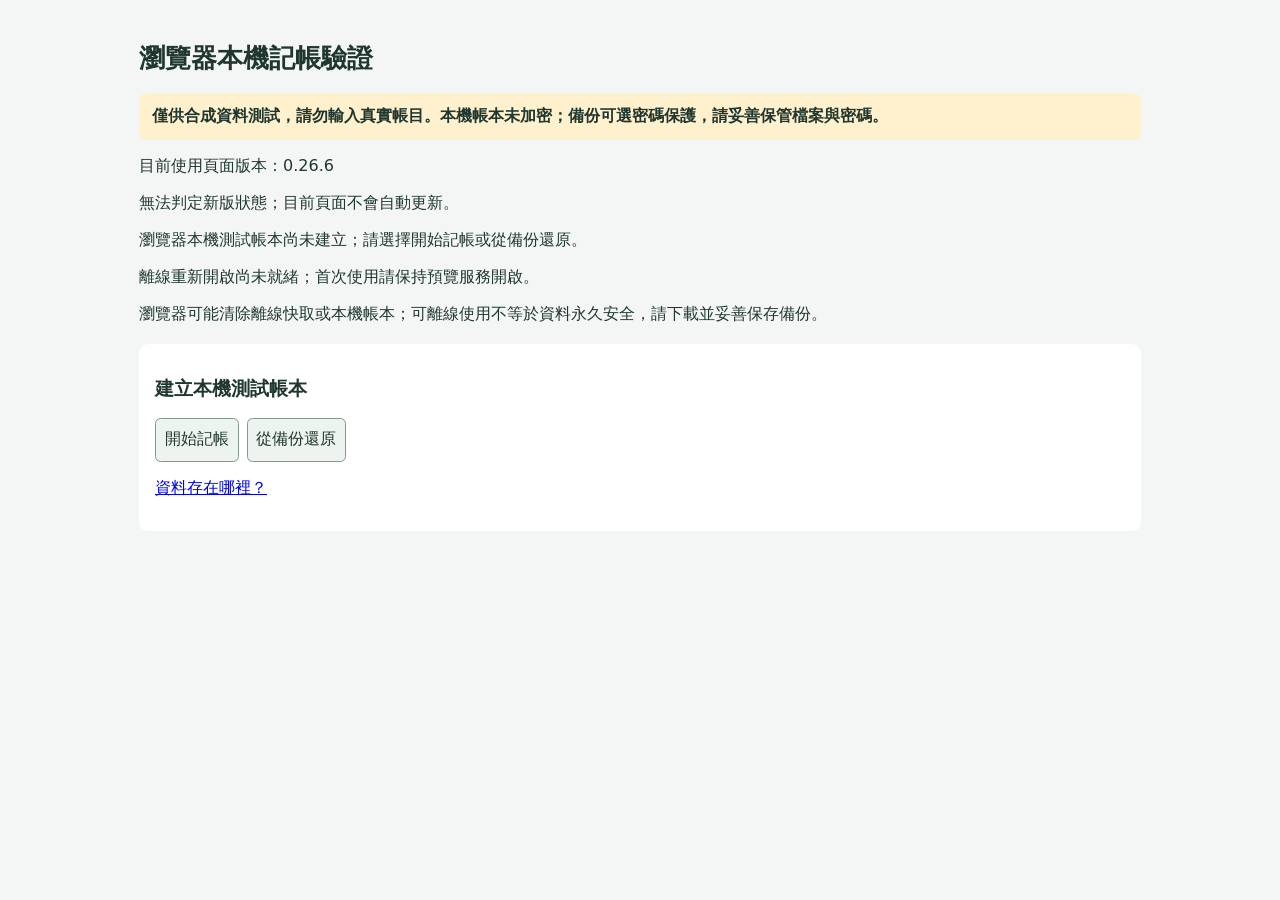
==== web/index.html @ 58d47859 "refactor: move daymargin website files to web without content changes" ====
<!doctype html>
<html lang="zh-Hant">
<head>
  <meta charset="utf-8">
  <meta name="viewport" content="width=device-width, initial-scale=1">
  <title>瀏覽器本機記帳驗證</title>
  <link rel="stylesheet" href="style.css">
  <script type="module" src="page.mjs"></script>
</head>
<body>
<main>
  <h1>瀏覽器本機記帳驗證</h1>
  <p class="warning">僅供合成資料測試，請勿輸入真實帳目。本機帳本未加密；備份可選密碼保護，請妥善保管檔案與密碼。</p>
  <p id="page-version">目前使用頁面版本：0.26.6</p>
  <p id="update-status" role="status" aria-live="polite">無法判定新版狀態；目前頁面不會自動更新。</p>
  <p id="status" role="status" aria-live="polite">正在開啟瀏覽器本機測試帳本……</p>
  <p id="offline-status" role="status" aria-live="polite">離線重新開啟尚未就緒；首次使用請保持預覽服務開啟。</p>
  <p>瀏覽器可能清除離線快取或本機帳本；可離線使用不等於資料永久安全，請下載並妥善保存備份。</p>
  <noscript>請啟用 JavaScript 才能操作本機驗證頁；現有 Python Web 不受影響。</noscript>
  <p id="error" role="alert"></p>
  <div id="recovery-guidance" hidden>
    <p>不要清除原瀏覽器的網站資料或覆蓋原帳本，請保留原瀏覽器設定檔。</p>
    <p>如果已有可用的完整備份，可在另一個全新、空白的瀏覽器設定檔，使用同一個固定網址還原；核對資料後再備份。</p>
    <p>沒有可用備份時，請先停止操作並查明原因。目前無法判定資料是否遺失，也無法保證能自動取回。</p>
  </div>
  <nav id="view-navigation" class="buttons" aria-label="主要功能" hidden>
    <button type="button" data-view-button="record" aria-controls="view-record" aria-current="page">記帳</button>
    <button type="button" data-view-button="planning" aria-controls="view-planning" aria-current="false">規劃</button>
    <button type="button" data-view-button="analysis" aria-controls="view-analysis" aria-current="false">分析</button>
    <button type="button" data-view-button="settings" aria-controls="view-settings" aria-current="false">設定</button>
  </nav>
  <section id="welcome" aria-labelledby="welcome-title" hidden>
    <h2 id="welcome-title">建立本機測試帳本</h2>
    <div class="buttons"><button id="start-ledger" type="button">開始記帳</button><button id="choose-restore" type="button">從備份還原</button></div>
    <p><a href="#privacy-view" data-privacy-link>資料存在哪裡？</a></p>
    <input id="restore-file" type="file" accept=".json,.llbk,application/json,application/octet-stream" hidden>
    <div id="decrypt-panel" hidden>
      <h3>解密備份</h3>
      <p>密碼只用來解密此備份；忘記密碼無法取回。驗證完成並確認後才會還原。</p>
      <form id="decrypt-form" novalidate autocomplete="off">
        <label>備份密碼<input id="restore-password" type="password" required maxlength="1024" autocomplete="off"></label>
        <p id="restore-password-error" role="alert"></p>
        <div class="buttons"><button id="decrypt-backup" type="submit">解密並驗證</button><button id="cancel-decrypt" type="button">取消解密</button></div>
      </form>
    </div>
    <div id="restore-review" hidden>
      <h3 id="restore-title" tabindex="-1">確認還原至空白帳本</h3>
      <p>僅能還原到完全空白的本機測試帳本。請確認下列資料筆數：</p>
      <p id="restore-format"></p><ul id="restore-summary"></ul>
      <div class="buttons"><button id="confirm-restore" type="button">確認還原</button><button id="cancel-restore" type="button">取消</button></div>
    </div>
  </section>
  <div id="ledger-page" hidden>
  <div id="view-record" data-view="record" role="region" aria-labelledby="view-record-title"><h2 data-search-feature id="view-record-title" tabindex="-1">記帳</h2><div id="home-search-entry" class="site-search-entry"><label><span class="sr-only">全站搜尋關鍵字</span><input id="home-search-keyword" type="search" placeholder="搜尋帳目、功能、分類或標籤（Enter）" autocomplete="off"></label><button type="button" data-search-open aria-label="開啟全站搜尋（記帳）"><span aria-hidden="true">🔍</span></button></div></div>
  <div id="view-planning" data-view="planning" role="region" aria-labelledby="view-planning-title" hidden><h2 data-search-feature id="view-planning-title" tabindex="-1">規劃</h2><button type="button" data-search-open aria-label="開啟全站搜尋（規劃）"><span aria-hidden="true">🔍</span></button></div>
  <div id="view-analysis" data-view="analysis" role="region" aria-labelledby="view-analysis-title" hidden><h2 data-search-feature id="view-analysis-title" tabindex="-1">分析</h2><button type="button" data-search-open aria-label="開啟全站搜尋（分析）"><span aria-hidden="true">🔍</span></button></div>
  <div id="view-settings" data-view="settings" role="region" aria-labelledby="view-settings-title" hidden><h2 data-search-feature id="view-settings-title" tabindex="-1">設定</h2><button type="button" data-search-open aria-label="開啟全站搜尋（設定）"><span aria-hidden="true">🔍</span></button><p><a href="#instructions-view" data-help-link>使用說明</a></p></div>
  <section id="home-edit" data-settings-section="home" aria-labelledby="home-edit-title">
    <h2 id="home-edit-title" data-search-feature>編輯首頁</h2>
    <p>只保存在此瀏覽器、此網址來源，不屬於帳本或完整備份。搜尋與記帳必須顯示；其餘只隱藏首頁，不刪資料。摘要預設在下次重新開啟套用。</p>
    <form id="home-preferences-form" novalidate>
      <ul id="home-order"></ul>
      <label>首頁最多顯示的操作捷徑數<input id="home-shortcut-count" type="number" min="0" step="1" value="3" required></label>
      <fieldset id="home-expansion-settings"><legend>首頁摘要預設展開（未勾選為收合）</legend></fieldset>
      <button id="save-home-preferences" type="submit">儲存首頁偏好</button>
    </form>
    <p id="home-preferences-status" role="status" aria-live="polite"></p>
    <p><a id="home-shortcut-manager" href="#shortcut-settings">操作捷徑管理</a></p><div id="home-shortcut-settings-host"></div>
  </section>
  <section id="home-goals" aria-label="存錢目標"><details id="home-goals-details"><summary>存錢目標</summary><ul id="home-goals-list"></ul><a href="#goal-planning">管理存錢目標</a></details></section>
  <div id="view-search" data-view="search" role="region" aria-labelledby="view-search-title" hidden><h2 id="view-search-title" tabindex="-1">全站搜尋</h2><button id="site-search-back" type="button">返回原區域</button></div>
  <p id="planning-links"><a id="income-entry" href="#income-planning">收入與每月分配</a></p>
  <section aria-label="記帳">
    <div id="record-kind" class="buttons" role="group" aria-label="記帳類型"><button id="record-expense-choice" type="button" aria-pressed="true">支出</button><button id="record-income-choice" type="button" aria-pressed="false">收入</button></div>
    <div id="expense-entry">
      <h2 id="form-title" data-search-feature>記錄消費</h2>
      <form id="expense-form">
      <p class="required-legend"><span class="required-example" aria-hidden="true">*</span> 代表必填</p>
      <fieldset id="fields" disabled>
        <div class="form-grid">
          <label>金額（元）<input name="amount" type="text" inputmode="decimal" required autocomplete="off"></label>
          <label>消費項目<input name="note" type="text" required autocomplete="off"></label>
          <label>日期<input name="spent_on" type="date" required></label>
          <label>分類<select name="category" required></select></label>
          <label>付款方式<select name="payment_source_id"></select></label>
        </div>
        <p id="expense-date-note" hidden>自動來源消費的原入帳日期不可更改；本次操作只影響這一筆消費。</p>
        <details id="usage-inputs">
          <summary>使用期間</summary>
          <p data-help-topic="記帳與使用期間">起始日算第 1 天，只是使用估計，不代表實際庫存。未填天數維持一般記帳；清空已保存的天數可停止追蹤，不刪除消費。</p>
          <div class="form-grid">
            <label>使用起始日<input name="usage_started_on" type="date"></label>
            <label>可使用天數<input name="usage_days" type="number" min="1" max="36500" step="1"></label>
            <label class="usage-checkbox"><input name="usage_remind" type="checkbox" checked>開啟提示</label>
            <label>提前提醒天數<input name="usage_reminder_days" type="number" min="0" max="36500" step="1" value="7"></label>
            <label class="usage-checkbox"><input name="usage_show_daily_cost" type="checkbox">顯示每日平均成本（約數，元／天）</label>
          </div>
          <button id="usage-stop" type="button" hidden>停止追蹤／不再提醒（儲存後生效）</button>
        </details>
        <details id="expense-tags">
          <summary>加入標籤</summary>
          <p data-help-topic="標籤">區分大小寫、忽略前後空白與開頭 #／＃，一次新增一個標籤</p>
          <label>標籤名稱<input id="tag-input" type="text" list="tag-suggestions" autocomplete="off"></label>
          <datalist id="tag-suggestions"></datalist>
          <button id="tag-draft-add" type="button">加入這筆消費（儲存後生效）</button>
          <div id="tag-selected" class="buttons" aria-label="這筆消費的標籤"></div>
          <div id="tag-options" aria-label="可顯示的既有標籤"></div>
        </details>
        <div class="buttons"><button type="submit" id="save">儲存消費</button><button type="button" id="cancel-edit" hidden>取消更改</button></div>
      </fieldset>
      </form>
    </div>
  </section>
  <section aria-label="操作捷徑">
    <div id="shortcut-quick" class="buttons"></div>
    <details id="shortcut-settings">
      <summary data-search-feature>操作捷徑管理</summary>
      <button id="shortcut-new" type="button">新增捷徑</button>
      <p data-help-topic="操作捷徑">首頁依手動順序顯示最多 3 個啟用捷徑。點選只替換未儲存的記帳欄位，不帶使用期間；請確認後記錄消費。設定與來源消費各自獨立。</p>
      <form id="shortcut-form" novalidate>
        <fieldset id="shortcut-fields">
          <h3 id="shortcut-form-title">新增捷徑</h3>
          <div class="form-grid">
            <label>捷徑名稱<input name="name" type="text" autocomplete="off" required></label>
            <label>捷徑消費項目<input name="note" type="text" autocomplete="off" required></label>
            <label>捷徑分類<select name="category" required></select></label>
            <label>捷徑付款方式<select name="payment_source_id" required></select></label>
            <label>預設金額（元）<input name="amount" type="text" inputmode="decimal" autocomplete="off"></label>
          </div>
          <div class="buttons"><button id="save-shortcut" type="submit">儲存捷徑</button><button id="cancel-shortcut" type="button">取消／清空捷徑草稿</button></div>
        </fieldset>
      </form>
      <p id="shortcut-error" role="alert"></p>
      <ul id="shortcut-list"></ul>
    </details>
  </section>
  <section id="ending-soon" aria-labelledby="ending-soon-title" hidden>
    <details><summary id="ending-soon-title">快結束</summary>
      <p data-help-topic="記帳與使用期間">使用天數是估計；分期顯示未處理期數（撤銷的已入帳期仍算已處理）。只供查看，不補記消費。</p>
      <ul id="ending-soon-list"></ul>
    </details>
  </section>
  <section id="budget-overview" aria-labelledby="budget-title">
    <h2 id="budget-title" data-search-feature>本月預算</h2>
    <p id="budget-month"></p><p id="budget-spent"></p>
    <div id="budget-total"></div>
    <details id="category-budget-overview">
      <summary>分類預算概況</summary>
      <ul id="category-budget-list"></ul>
    </details>
  </section>
  <section id="schedule-overview" aria-labelledby="schedule-overview-title">
    <h2 id="schedule-overview-title" data-search-feature>本月定期支出</h2>
    <p id="schedule-total"></p>
    <p data-help-topic="定期支出">依預定付款月份歸屬，已記錄採有效實付金額；不是銀行餘額，也不是額外消費。略過或已刪除的消費不計入。</p>
    <details><summary>查看本月明細</summary><ul id="schedule-month-items"></ul></details>
  </section>
  <section aria-label="本機帳本設定">
    <div id="ledger-settings">
      <details id="fixed-settings">
        <summary data-search-feature>定期支出</summary>
        <p data-help-topic="定期支出">固定支出、訂閱、分期及年度費用統一管理。可每隔指定日、週、月或年安排；月／年遇短月取月底。類型及分期總數建立後保留。</p>
        <p data-help-topic="定期支出">更改從下一個尚未到期且未保存的期數生效，已到期及已保存期數保留原值。只有逐期記錄才入帳；這是記帳，不代表銀行已扣款。開頁、搜尋、月曆及匯出不會補記。</p>
        <form id="fixed-form" novalidate>
          <fieldset id="fixed-fields">
            <h3 id="fixed-form-title">新增固定支出</h3>
            <div class="form-grid">
              <label>支出類型<select name="kind" required><option value="固定">固定支出</option><option value="訂閱">訂閱</option><option value="分期">分期</option><option value="年度費用">年度費用</option></select></label>
              <label>消費項目<input name="name" type="text" autocomplete="off" required></label>
              <label>金額（元）<input name="amount" type="text" inputmode="decimal" required autocomplete="off"></label>
              <label>分類<select name="category" required></select></label>
              <label>預設付款方式<select name="payment_source_id" required></select></label>
              <label>首次付款／未來安排首期日期<input name="first_due_on" type="date" required></label>
              <label>每隔<input name="every" type="number" min="1" step="1" value="1" required></label>
              <label>頻率單位<select name="unit" required><option value="day">日</option><option value="week">週</option><option value="month" selected>月</option><option value="year">年</option></select></label>
              <div id="installment-fields" hidden><label>總期數（1～600）<input name="periods" type="number" min="1" max="600" step="1" disabled></label></div>
            </div>
            <div class="buttons"><button id="save-fixed" type="submit">新增固定支出</button><button id="cancel-fixed-edit" type="button" hidden>取消更改固定支出</button></div>
          </fieldset>
        </form>
        <p id="fixed-error" role="alert"></p>
        <ul id="fixed-list"></ul><p id="fixed-empty">尚無定期支出。</p>
        <h3>各期處理狀態</h3>
        <p data-help-topic="定期支出">未到期只可查看。到期可按預設值記錄，或帶入記帳表單更改實付資料；取消不會略過。已略過可恢復同一期，已記錄消費即使刪除也不會重建。</p>
        <div id="schedule-periods"><ul id="schedule-recent"></ul><details id="schedule-older"><summary>其他期數</summary><ul></ul></details></div>
        <button id="schedule-more" type="button" hidden>顯示更多期數</button>
      </details>
      <details id="budget-settings">
        <summary data-search-feature>預算</summary>
        <p><a id="budget-allocation-back" href="#income-planning" hidden>返回收入與每月分配</a></p>
        <label class="budget-preference"><input id="budget-near-enabled" type="checkbox" checked>接近上限提示</label>
        <p id="budget-preference-status" role="status" aria-live="polite"></p>
        <p><a id="budget-category-link" href="#category-management-title">更改分類名稱</a></p>
        <p data-help-topic="預算">新預算限正整數台幣，最多十億元。總預算須至少等於所有分類預算加總（含停用分類）；未設定總預算時可單獨設定分類預算。</p>
        <fieldset id="budget-fields">
          <ul id="budget-setting-list"></ul>
          <button id="budget-sum" type="button">設為分類預算加總</button>
        </fieldset>
        <p id="budget-error" role="alert"></p>
      </details>
      <fieldset id="settings-fields">
        <section data-settings-section="category">
        <h3 id="category-management-title" tabindex="-1" data-search-feature>分類管理</h3>
        <p><a id="category-budget-back" href="#budget-settings">返回預算</a></p>
        <form id="category-add" novalidate>
          <label>新增分類名稱<input name="name" type="text" autocomplete="off" required></label>
          <button type="submit">新增分類</button>
        </form>
        <ul id="category-list" class="settings-list"></ul>
        <details id="merchant-management">
          <summary>店家分類規則</summary>
          <p>依 CSV「賣方名稱」去除前後空白後完整匹配，只建議啟用分類；不改舊帳目。手動更改預覽不建立規則。</p>
          <form id="merchant-form" novalidate>
            <label>店家名稱<input name="merchant" type="text" maxlength="200" autocomplete="off"></label>
            <label>建議分類<select name="category"></select></label>
            <button id="merchant-save" type="submit">新增店家規則</button>
            <button id="merchant-cancel" type="button" hidden>取消更改</button>
          </form>
          <p id="merchant-error" role="alert"></p>
          <ul id="merchant-list" class="settings-list"></ul>
        </details>
        </section><section data-settings-section="payment">
        <h3 id="payment-management-title" data-search-feature>付款方式</h3>
        <form id="payment-add" novalidate>
          <label>新增付款方式名稱<input name="name" type="text" autocomplete="off" required></label>
          <button type="submit">新增付款方式</button>
        </form>
        <ul id="payment-list" class="settings-list"></ul>
        </section>
      </fieldset>
      <p id="settings-error" role="alert"></p>
    </div>
  </section>
  <section aria-labelledby="list-title"><details id="expenses-disclosure"><summary id="list-title" data-search-feature>有效消費</summary><ul id="expenses"></ul><p id="empty" hidden>尚無有效消費。</p></details></section>
  <section aria-labelledby="search-title">
    <h2 id="search-title">搜尋條件</h2>
    <form id="search-form" novalidate>
      <div class="form-grid">
        <label>帳目類型<select name="type"><option value="all">全部</option><option value="expense">支出</option><option value="income">收入</option></select></label>
        <label>搜尋關鍵字<input name="keyword" type="search" autocomplete="off"></label>
        <label>開始日期<input name="start" type="date"></label>
        <label>結束日期<input name="end" type="date"></label>
      </div>
      <div class="buttons"><button type="submit">搜尋</button></div>
    </form>
    <p id="search-error" role="alert"></p>
    <p id="search-progress" role="status" aria-live="polite"></p>
    <p data-help-topic="搜尋與分析">未輸入關鍵字可展開瀏覽；輸入後顯示符合項目。帳目類型只篩選帳目；日期以收入收到日／支出消費日計，分類／標籤相關清單仍是支出。</p>
    <div id="search-groups" hidden>
    <p id="site-search-counts" role="status" aria-live="polite"></p>
    <details id="search-functions-group"><summary id="search-functions-heading">功能（0）</summary><ul id="search-functions"></ul></details>
    <details id="search-categories-group"><summary id="search-categories-heading">分類（0）</summary><ul id="search-categories"></ul></details>
    <details id="search-tags-group"><summary id="search-tags-heading">標籤（0）</summary><ul id="search-tags"></ul></details>
    <details id="search-accounts"><summary id="search-expenses-heading">帳目（0）</summary>
    <p id="search-count" role="status"></p>
    <p id="search-totals" role="status"></p>
    <ul id="search-results"></ul>
    <button id="search-more" type="button" hidden>顯示更多</button>
    </details>
    </div>
    <section id="search-selection" aria-labelledby="search-selection-title" hidden>
      <h3 id="search-selection-title" tabindex="-1"></h3><p id="search-selection-summary" role="status"></p>
      <button id="search-selection-back" type="button">返回搜尋結果</button>
      <p id="search-selection-empty" hidden>沒有符合日期範圍的有效消費。</p><ul id="search-selection-results"></ul>
      <button id="search-selection-more" type="button" hidden>顯示更多相關消費</button>
    </section>
    <div id="batch-controls" aria-labelledby="batch-title" hidden>
      <h3 id="batch-title">目前清單：帳目</h3>
      <div class="buttons"><button id="batch-select-all" type="button">全選符合結果</button><button id="batch-clear" type="button">取消全選</button></div>
      <p id="batch-count" role="status" aria-live="polite">已選取 0 筆。</p>
      <div class="buttons"><button id="batch-edit" type="button" disabled>更改</button><button id="batch-open" type="button" disabled>批次更改</button></div>
    </div>
  </section>
  <section aria-labelledby="calendar-title">
    <h2 id="calendar-title" data-search-feature>月曆</h2>
    <div class="buttons calendar-nav" aria-label="月份導覽">
      <button id="calendar-prev" type="button" aria-label="上個月">←</button>
      <strong id="calendar-month"></strong>
      <button id="calendar-next" type="button" aria-label="下個月">→</button>
    </div>
    <p id="calendar-legend">圖例：＋收入／−支出</p>
    <div id="calendar-grid" class="calendar-grid" role="group" aria-label="月份日期"></div>
    <p id="calendar-empty" hidden>本月無記錄</p>
    <div id="calendar-day-details" hidden>
      <h3 id="calendar-day-title"></h3>
      <p id="calendar-day-total"></p>
      <label>明細類型<select id="calendar-day-type"><option value="all">全部</option><option value="expense">支出</option><option value="income">收入</option></select></label>
      <ul id="calendar-day-results"></ul>
      <p id="calendar-day-empty" hidden>無記錄</p>
      <button id="calendar-day-more" type="button" hidden>顯示更多</button>
    </div>
    <p id="calendar-error" role="alert"></p>
  </section>
  <section id="expense-analysis" aria-labelledby="analysis-title">
    <div id="analysis-navigation" class="analysis-tabs" role="group" aria-label="分析選擇">
      <button id="analysis-trend-entry" data-search-feature data-analysis-mode="trend" type="button">支出變化</button>
      <button id="analysis-compare-entry" data-search-feature data-analysis-mode="compare" type="button" aria-pressed="true">期間比較</button>
      <button id="analysis-tag-entry" data-search-feature data-analysis-mode="tag" type="button">標籤分析</button>
      <button id="analysis-monthly-entry" data-search-feature data-analysis-mode="monthly" type="button">每月收支</button>
      <label id="analysis-choice-label" hidden>分析方式<select id="analysis-choice"><option value="trend">支出變化</option><option value="compare" selected>期間比較</option><option value="tag">標籤分析</option><option value="monthly">每月收支</option></select></label>
    </div>
    <h2 id="analysis-title" data-search-feature>期間比較</h2>
    <form id="analysis-form" novalidate>
      <div class="analysis-query-bar">
        <select name="mode" hidden aria-label="支出分析模式"><option value="compare">自選期間比較</option><option value="trend">連續區間趨勢</option></select>
        <label>時間單位<select name="unit"><option value="week">週（週一開始）</option><option value="month" selected>月</option><option value="year">年</option></select></label>
        <label>常用時間<select id="analysis-time-choice"><option value="custom">自訂日期</option><option value="month">本月</option><option value="previous">上月</option><option value="three">近三月</option><option value="year">今年</option></select></label>
        <button id="analysis-submit" type="submit">分析</button>
      </div>
      <div id="analysis-trend" class="form-grid" hidden><label>區間開始日期<input name="trend_start" type="date"></label><label>區間結束日期<input name="trend_end" type="date"></label></div>
      <div id="analysis-basic-periods"><div id="analysis-custom"><div id="analysis-groups"></div><div class="buttons"><button id="analysis-add-group" type="button">＋新增比較期間</button><button id="analysis-preset" type="button">本月與上月</button></div></div></div>
      <div class="analysis-filters"><details id="analysis-category-details"><summary id="analysis-category-summary">分類：全部</summary><fieldset id="analysis-categories"><legend>選擇分類（含停用／歷史）</legend></fieldset></details><p id="analysis-active-filters" role="status"></p></div>
    </form>
    <details id="analysis-advanced"><summary id="analysis-advanced-summary">更多條件</summary>
      <div id="analysis-advanced-controls"><label>消費項目關鍵字（最多200字）<input form="analysis-form" name="keyword" type="search" autocomplete="off"></label><div id="analysis-group-names"></div></div>
      <div id="analysis-legacy-host"></div>
    </details>
    <p data-help-topic="搜尋與分析">支出分析依所選日期所在的完整週、月或年統計；週一開始。各組共用篩選、只計已入帳有效支出，截至台灣今天；近三月為本月及前兩個曆月。組內重疊只計一次，跨組獨立計算，不能直接相加；未結束及不等長期間不能解讀為花費速度變化。</p>
    <p id="analysis-pending" role="status">請按分析查詢。</p><p id="analysis-error" role="alert"></p>
    <div id="analysis-chart-controls" hidden><label>主要圖表<select form="analysis-form" name="chart"><option value="bar">長條比較</option><option value="line">時間趨勢折線</option><option value="pie">所選期間分類占比</option></select></label></div>
    <div id="analysis-results" aria-live="polite"></div>
  </section>
  <section id="monthly-analysis" aria-labelledby="monthly-title" hidden>
    <h2 id="monthly-title">每月收支</h2>
    <form id="monthly-query" novalidate><div class="buttons"><label>月份<input name="month" type="month" required></label><button type="submit">查看收支</button></div></form>
    <p id="monthly-error" role="alert"></p><p id="monthly-pending" role="status"></p>
    <div id="monthly-results" hidden>
      <dl id="monthly-summary" class="monthly-summary" aria-live="polite"></dl><p id="monthly-through"></p>
      <p id="monthly-empty" hidden>本月尚無已記錄收支。</p>
      <details id="monthly-income"><summary>收入來源</summary><div id="monthly-income-groups"></div></details>
      <details id="monthly-expense"><summary>支出分類</summary><div id="monthly-expense-groups"></div></details>
    </div>
  </section>
  <section id="expense-comparison" aria-labelledby="comparison-title">
    <details id="legacy-comparison"><summary>既有兩期間比較</summary>
    <h2 id="comparison-title" data-search-feature>支出比較</h2>
    <form id="comparison-form" novalidate>
      <div class="form-grid">
        <label>期間 A 開始日期<input name="a_start" type="date" required></label>
        <label>期間 A 結束日期<input name="a_end" type="date" required></label>
        <label>期間 B 開始日期<input name="b_start" type="date" required></label>
        <label>期間 B 結束日期<input name="b_end" type="date" required></label>
        <label>比較分類<select name="category" id="comparison-category"><option value="">全部分類</option></select></label>
        <label>比較消費項目關鍵字（最多 200 字）<input name="keyword" type="search" autocomplete="off"></label>
      </div>
      <p data-help-topic="搜尋與分析">日期包含兩端；兩段套用相同條件，只統計截至台灣今天已入帳的有效生活消費，不補記或預測。</p>
      <button type="submit">比較支出</button>
    </form>
    <p id="comparison-error" role="alert"></p>
    <div id="comparison-results" aria-live="polite"></div>
    </details>
  </section>
  <section id="tag-analysis" aria-labelledby="tag-analysis-title">
    <h2 id="tag-analysis-title" data-search-feature>標籤每月分析</h2>
    <p data-help-topic="搜尋與分析">只查看一個標籤；同一筆消費可出現在多個標籤，請勿把不同標籤總額相加。只統計截至台灣今天已入帳、有效的生活消費。</p>
    <form id="tag-query" novalidate>
      <div class="form-grid">
        <label>常用時間<select id="tag-time-choice"><option value="all">全部時間</option><option value="month">本月</option><option value="previous">上月</option><option value="three">近三月</option><option value="year">今年</option><option value="custom">自選</option></select></label>
        <label>標籤統計開始日期（留空為全部時間）<input name="start" type="date"></label>
        <label>標籤統計結束日期（留空截至今天）<input name="end" type="date"></label>
        <label>查看標籤<select name="tag_id" required></select></label>
      </div><button type="submit">查看標籤消費</button>
    </form>
    <p id="tag-query-error" role="alert"></p><p id="tag-summary" role="status"></p>
    <div id="tag-monthly-results" hidden>
      <dl id="tag-monthly-summary" class="form-grid"></dl>
      <label>每月圖表<select id="tag-chart-kind"><option value="bar">長條圖</option><option value="line">折線圖</option></select></label>
      <div id="tag-monthly-chart" class="comparison-chart" hidden></div><p id="tag-chart-status" role="status"></p>
      <details id="tag-monthly-data"><summary>統計明細與每期資料</summary><p id="tag-month-count"></p><dl id="tag-extra-summary" class="form-grid"></dl><div id="tag-monthly-table"></div></details>
    </div>
    <details id="tag-expense-details"><summary id="tag-expense-caption">查看標籤帳目</summary>
      <button id="tag-all-expenses" type="button">查看全部符合帳目</button>
      <ul id="tag-results"></ul><button id="tag-more" type="button" hidden>顯示更多標籤帳目</button>
    </details>
  </section>
  <section id="tag-settings" data-settings-section="tags" aria-labelledby="tag-settings-title">
    <h2 id="tag-settings-title" data-search-feature>消費標籤管理</h2>
    <p data-help-topic="標籤">不再顯示只隱藏選單及建議，舊關聯與統計保留；移除須確認，會從所有帳目取消此標籤，但不刪帳目。</p>
    <fieldset id="tag-fields">
      <form id="tag-add" novalidate><label>新增標籤名稱<input name="name" type="text" autocomplete="off" required></label><button type="submit">新增標籤</button></form>
      <ul id="tag-list"></ul>
    </fieldset><p id="tag-settings-error" role="alert"></p>
  </section>
  <section aria-label="目標">
    <details id="goal-planning">
      <summary data-search-feature>目標</summary>
      <p data-help-topic="存錢目標">這是手動紀錄與用途規劃，不是銀行餘額。手動調整設定當下已存總額；之後連結分配只加減儲存差額。若差額使總額低於 0，整筆拒絕，請先校正目標。達成金額或期限不會自動完成。</p>
      <form id="goal-form" novalidate>
        <fieldset id="goal-fields">
          <h3 id="goal-form-title">新增目標</h3>
          <div class="form-grid">
            <label>目標名稱<input name="name" type="text" maxlength="200" required autocomplete="off"></label>
            <label>目標金額（元）<input name="target_amount" type="text" inputmode="decimal" required autocomplete="off"></label>
            <label>目前已存總額（元）<input name="saved_amount" type="text" inputmode="decimal" value="0" required autocomplete="off"></label>
            <label>目標期限（留空不限時）<input name="deadline" type="date"></label>
            <label class="usage-checkbox"><input name="remind" type="checkbox" checked>查看時顯示期限提示</label>
            <label class="usage-checkbox"><input name="completed" type="checkbox">已完成（自行確認）</label>
          </div>
          <div class="buttons"><button id="goal-save" type="submit">儲存目標</button><button id="goal-cancel" type="button">取消／清空目標草稿</button></div>
        </fieldset>
      </form>
      <p id="goal-error" role="alert"></p><ul id="goal-list" aria-live="polite"></ul>
    </details>
  </section>
  <section aria-label="收入與每月分配">
    <details id="income-planning">
      <summary data-search-feature>收入與每月分配</summary>
      <p>收入是實收；分配是每月用途規劃，可未分完或超過當月收入；生活預算是支出上限。三者都不代表資金移轉。</p>
      <p data-help-topic="收入與分配">收入是已收到的錢；分配只是用途規劃，不是消費、轉帳或實際存款餘額。</p>
      <fieldset id="income-fields">
        <form id="income-month-form" novalidate><label>查看收入與分配月份<input name="month" type="month" required></label><button type="submit">查看月份</button></form>
        <div id="income-summary" aria-live="polite"></div>
        <details id="income-recurring">
          <summary data-search-feature>定期收入</summary>
          <p>每月固定日，短月取月底；到期僅待確認，不會自動算入實收。更改影響未到期期數，停用保留已到期草稿。</p>
          <form id="income-rule-form" novalidate>
            <div class="form-grid">
              <label>收入名稱<input name="name" maxlength="200" required autocomplete="off"></label>
              <label>預定金額（元）<input name="amount" inputmode="decimal" required autocomplete="off"></label>
              <label>首次預定日期<input name="first_due_on" type="date" required></label>
              <label>每月收款日（1～31）<input name="due_day" type="number" min="1" max="31" step="1" required></label>
            </div>
            <div class="buttons"><button id="income-rule-save" type="submit">新增定期收入</button><button id="income-rule-cancel" type="button">取消／清空規則草稿</button></div>
          </form>
          <p id="income-rule-error" role="alert"></p><ul id="income-rule-list"></ul>
        </details>
        <details><summary>查看已收到的收入明細</summary><ul id="income-history"></ul></details>
        <details id="allocation-details"><summary>本月分配</summary>
        <h3>已規劃的分配</h3>
        <p id="allocation-budget" hidden><span id="allocation-budget-text"></span> <a id="allocation-budget-link" href="#budget-settings" hidden>查看預算</a></p>
        <p data-help-topic="收入與分配">未儲存時只有生活開銷草稿；不自動複製上月或套用建議。0 元表示暫不分配。</p>
        <form id="allocation-form" novalidate>
          <div id="allocation-items"></div>
          <div class="buttons"><button id="add-allocation-item" type="button">新增分配項目</button><button type="submit">儲存本月分配</button></div>
        </form>
        </details>
        <h3>生活開銷建議</h3>
        <p data-help-topic="收入與分配">本月應扣款的啟用固定／訂閱／分期，含尚未到期項目，只供規劃參考；這裡不補記消費。排除建議不會停用扣款規則。</p>
        <p id="income-suggestion-total"></p>
        <button id="apply-income-suggestion" type="button">將建議合計填入生活開銷草稿</button>
        <details><summary>查看建議明細與本月排除</summary><ul id="income-suggestions"></ul></details>
        <h3>年度費用建議預留</h3>
        <p data-help-topic="收入與分配">依目前年度設定計算的每月參考額，向上取至分；不是已存入或尚欠金額，不會套用分配。往月只保留已儲存規劃，不重算年度參考額。</p>
        <p id="annual-reserve-total"></p>
        <details><summary>查看年度費用每月參考明細</summary><ul id="annual-reserve-items"></ul></details>
      </fieldset>
      <p id="income-error" role="alert"></p>
    </details>
  </section>
  <section id="income-record-section" aria-label="記錄收入" hidden>
    <div id="income-recording">
      <fieldset id="income-record-fields">
        <h2 id="income-form-title" data-search-feature>新增已收到的收入</h2>
        <form id="income-form" novalidate>
          <div class="form-grid">
            <label>收到日期<input name="received_on" type="date" required></label>
            <label>收入金額（元）<input name="amount" type="text" inputmode="decimal" required autocomplete="off"></label>
            <label>收入來源名稱<input name="name" type="text" maxlength="200" required autocomplete="off"></label>
          </div>
          <div class="buttons"><button id="save-income" type="submit">儲存收入</button><button id="cancel-income-edit" type="button" hidden>取消收入更改</button></div>
        </form>
        <form id="income-record-month-form" novalidate><label>查看已收到收入的月份<input name="month" type="month" required></label><button type="submit">查看收入</button></form>
        <p id="income-record-summary" aria-live="polite"></p><ul id="income-list"></ul>
        <details><summary>定期收入待確認與處理紀錄</summary><p>只有確認已收到才計入收入；未收到請略過，略過可恢復。不自動分配金額。</p><ul id="income-periods"></ul><button id="income-period-more" type="button" hidden>查看更多收入期數</button></details>
      </fieldset>
      <p id="income-record-error" role="alert"></p>
    </div>
  </section>
  <section id="data-management" data-settings-section="data" aria-labelledby="data-management-title" hidden>
    <h2 id="data-management-title" data-search-feature>資料管理</h2>
    <details id="data-privacy"><summary>隱私與資料</summary></details>
    <p id="storage-status" role="status">正在查詢本來源的瀏覽器儲存狀態……</p>
    <button id="request-persistence" type="button" disabled>申請持久保存</button>
    <p>本機帳本保存在此瀏覽器來源；獲准持久保存仍可能遺失，請手動加密備份並自行確認檔案存在。</p>
    <button id="download-backup" type="button" data-search-feature>下載完整備份</button>
    <p><a href="#data-privacy">隱私與資料：帳本及備份存在哪裡？</a></p>
    <p>請在重要操作後手動備份。發出下載要求不代表檔案已保存，請確認檔案存在，並妥善保管備份與密碼。</p>
    <details id="invoice-import">
      <summary data-search-feature>電子發票 CSV 匯入</summary>
      <p>僅供合成資料測試。選檔只預覽；一張發票記一筆總額，合併品名，不逐品項重複記帳。按發票號碼與年份去重，已作廢的舊帳目也不重建。</p>
      <p>第一版只接受 UTF-8 財政部品項 CSV、狀態「開立已確認」及折讓「否」；其他狀態／折讓排除，不處理退貨。最多 4 MiB、10000 列、1000 張。有「賣方名稱」時可依設定的店家規則建議分類，逐張選擇優先；未匹配預設「發票」，確認時才建立。停用後只退回啟用的「其他」；兩者停用須自行選擇。</p>
      <p>含發票去重識別使用 JSON v9；含店家規則使用 JSON v10，舊 Python／舊 local-first 不支援；不要刪除識別或降版。瀏覽器帳本仍未加密。</p>
      <p>有明細金額時加總每列，包含負數折扣，得到整張正數淨額；不再加一次發票總額。淨額為零或負數整張排除，不自動記退款或收入。相同明細列無法可靠判斷是否重複，需自行核對並填入總額。</p>
      <fieldset id="invoice-fields">
        <label>選取合成發票 CSV<input id="invoice-file" type="file" accept=".csv,text/csv"></label>
        <p id="invoice-preview-status" role="status" aria-live="polite"></p>
        <ul id="invoice-preview"></ul>
        <button id="invoice-more" type="button" hidden>查看更多預覽（每批 50 張）</button>
        <button id="invoice-review" type="button" disabled>確認選取的發票</button>
        <button id="invoice-clear" type="button">取消／清空預覽</button>
      </fieldset>
      <p id="invoice-error" role="alert"></p>
    </details>
    <details id="csv-export">
      <summary data-search-feature>CSV 支出匯出</summary>
      <p class="warning">CSV 未加密、不是完整備份、不能用來還原帳本。請妥善保管下載的帳目資料。</p>
      <p>日期包含開始與結束當日，只匯出截至台灣今天已入帳的有效生活消費，包含合法的手動、固定、訂閱及分期來源。</p>
      <form id="csv-form" novalidate>
        <fieldset id="csv-inputs">
          <div class="form-grid">
            <label>匯出開始日期<input name="start" type="date" required></label>
            <label>匯出結束日期<input name="end" type="date" required></label>
          </div>
          <div class="buttons"><button type="submit">下載 CSV</button></div>
        </fieldset>
        <p id="csv-error" role="alert"></p>
        <p id="csv-status" role="status" aria-live="polite"></p>
      </form>
      <p>為防止試算表將文字當成公式，危險開頭的文字會加上單引號；只改匯出副本，部分軟體可能顯示該符號。支出匯出 CSV 不能作完整還原；電子發票匯入是上方獨立流程。</p>
    </details>
    <dialog id="merchant-remove-dialog" aria-labelledby="merchant-remove-title">
      <h3 id="merchant-remove-title">移除店家規則</h3><p id="merchant-remove-summary"></p><p id="merchant-remove-error" role="alert"></p>
      <button id="merchant-remove-confirm" type="button">確認移除規則</button><button id="merchant-remove-cancel" type="button">取消</button>
    </dialog>
    <dialog id="invoice-dialog" aria-labelledby="invoice-dialog-title">
      <h3 id="invoice-dialog-title">確認記錄發票消費</h3><p id="invoice-summary"></p><ul id="invoice-confirm-items"></ul><p id="invoice-dialog-error" role="alert"></p>
      <p>只記錄選取的發票，不改定期規則、收入或分配。任何一張失敗，整批都不寫入。</p>
      <button id="invoice-confirm" type="button">記錄這批消費</button><button id="invoice-cancel" type="button">返回預覽</button>
    </dialog>
    <div id="export-panel" hidden>
      <h3>完整備份方式</h3>
      <p>備份密碼不會加密瀏覽器帳本；本頁不保存密碼或金鑰，忘記密碼無法取回。Python Web 尚未被取代。</p>
      <p>含收入／分配使用 JSON v2，含年度費用／期數使用 JSON v3，含使用期間使用 JSON v4，含標籤使用 JSON v5，含統一定期安排／期數使用 JSON v6（十九類完整資料）；舊 Python／舊版 local-first 不支援，不可刪去新資料後當作完整帳本搬移。加密封裝仍為 v1。</p>
      <form id="export-form" novalidate autocomplete="off">
        <fieldset id="export-inputs">
          <label>備份方式<select id="export-mode"><option value="encrypted" selected>加密備份（建議）</option><option value="plain">不加密備份</option></select></label>
          <div id="export-password-fields" class="form-grid">
            <label>設定備份密碼<input id="export-password" type="password" maxlength="1024" autocomplete="off"></label>
            <label>確認備份密碼<input id="export-confirm-password" type="password" maxlength="1024" autocomplete="off"></label>
          </div>
          <p>新密碼至少 12 個字元、最多 1024 UTF-8 bytes，建議使用較長且不重複的密碼。</p>
          <div id="export-plain-risk" hidden>
            <p class="warning">不加密的 JSON 包含完整帳目與歷史；任何取得檔案的人都能讀取。請確認風險並自行保護檔案。</p>
            <label class="backup-risk"><input id="export-risk" type="checkbox">我了解此備份未加密，仍要下載</label>
          </div>
        </fieldset>
        <p id="export-error" role="alert"></p>
        <div class="buttons"><button id="confirm-export" type="submit">產生加密備份</button><button id="cancel-export" type="button">取消備份</button></div>
      </form>
    </div>
  </section>
  </div>
  <section id="instructions-view" aria-labelledby="instructions-title" hidden>
    <h2 id="instructions-title" tabindex="-1">使用說明</h2><button id="instructions-back" type="button">返回設定</button>
    <p>「*」代表必填；其他欄位可依需要使用。隱私、備份／還原風險及當下錯誤仍在原入口顯示。</p>
    <div id="instructions-content"></div>
  </section>
  <section id="privacy-view" aria-labelledby="privacy-title" hidden>
    <h2 id="privacy-title" tabindex="-1">隱私與資料</h2>
    <button id="privacy-back" type="button">返回設定</button>
    <div id="privacy-content">
    <p>帳本存在這個瀏覽器設定檔、這個網址的本機儲存空間（IndexedDB）。即使是同一台電腦，換瀏覽器設定檔或網址／連接埠，也可能看不到原帳本；這不代表原資料已被刪除。</p>
    <p>瀏覽器內的帳本本身未加密。能存取這個瀏覽器設定檔的人或程式，可能讀取其中內容；本頁不能防禦本機惡意程式或瀏覽器擴充套件。</p>
    <p>加密完整備份只保護下載的備份檔，不會加密瀏覽器內帳本。請自行確認檔案已下載並保管密碼；發出下載要求不代表檔案已保存。遺失備份密碼，便無法解密，程式沒有密碼取回功能。</p>
    <p>清除網站資料、移除瀏覽器設定檔或換裝置，可能無法再讀取原帳本。已有可用完整備份時，可在另一個全新空白設定檔、相同固定網址還原並核對。原帳本開啟失敗時，請先保留原設定檔，不要清除網站資料或覆蓋原帳本。</p>
    <p>目前版本在瀏覽器內處理記帳與統計，本機服務提供頁面與程式資源。載入及檢查更新時，頁面會向本機服務要求靜態檔案；完整下載後才具備離線能力。目前沒有帳務上傳或雲端同步入口，這不等於對整台電腦、瀏覽器或其他軟體作出絕對不連線、不傳送或不記錄的保證。</p>
    <p>這是本機版本的資料說明，不是對外服務的正式隱私政策或安全認證。僅供合成資料測試，請勿輸入真實帳目；Python Web 尚未被取代。</p>
    </div>
  </section>
</main>
<dialog id="fixed-stop-dialog" aria-labelledby="fixed-stop-title">
  <h2 id="fixed-stop-title">確認停用固定支出</h2>
  <p id="fixed-stop-summary"></p>
  <p>確認後停止未來新期數。規則、歷史版本、已保存待處理／略過期數及消費保留；不產生或刪除消費。</p>
  <p id="fixed-stop-error" role="alert"></p>
  <div class="buttons"><button id="confirm-fixed-stop" type="button">確認停用固定支出</button><button id="cancel-fixed-stop" type="button">取消</button></div>
</dialog>
<dialog id="settings-dialog" aria-labelledby="settings-title">
  <h2 id="settings-title"></h2>
  <p id="settings-summary"></p>
  <form id="settings-form" novalidate>
    <fieldset id="setting-fields">
      <label id="setting-name-label">新名稱<input id="setting-name" name="name" type="text" autocomplete="off" required></label>
      <p id="setting-error" role="alert"></p>
      <div class="buttons"><button id="confirm-setting" type="submit">確認</button><button id="cancel-setting" type="button">取消</button></div>
    </fieldset>
  </form>
</dialog>
<dialog id="delete-dialog" aria-labelledby="delete-title">
  <h2 id="delete-title">確認刪除消費</h2>
  <p id="delete-summary"></p>
  <p>此筆將標記為已刪除，帳目與操作紀錄仍會保留。</p>
  <p id="delete-error" role="alert"></p>
  <div class="buttons"><button id="confirm-delete" type="button">確認刪除</button><button id="cancel-delete" type="button">取消</button></div>
</dialog>
<dialog id="income-void-dialog" aria-labelledby="income-void-title">
  <h2 id="income-void-title">確認作廢收入</h2><p id="income-void-summary"></p>
  <p id="income-void-error" role="alert"></p>
  <p>此筆將作廢；收入與操作紀錄保留，不改寫已儲存分配。</p>
  <div class="buttons"><button id="confirm-income-void" type="button">確認作廢收入</button><button id="cancel-income-void" type="button">取消</button></div>
</dialog>
<dialog id="annual-dialog" aria-labelledby="annual-dialog-title">
  <h2 id="annual-dialog-title"></h2><p id="annual-dialog-summary"></p><p id="annual-dialog-error" role="alert"></p>
  <div class="buttons"><button id="confirm-annual" type="button">確認</button><button id="cancel-annual" type="button">取消</button></div>
</dialog>
<dialog id="tag-remove-dialog" aria-labelledby="tag-remove-title">
  <h2 id="tag-remove-title">確認移除標籤</h2><p id="tag-remove-summary"></p>
  <p>會取消所有帳目的此標籤關聯（含已作廢）；消費、金額、分類與歷史保留。這與「不再顯示」不同。</p>
  <p id="tag-remove-error" role="alert"></p>
  <div class="buttons"><button id="confirm-tag-remove" type="button">確認移除標籤</button><button id="cancel-tag-remove" type="button">取消</button></div>
</dialog>
<dialog id="batch-editor" aria-labelledby="batch-editor-title">
  <h2 id="batch-editor-title">批次更改消費</h2>
  <form id="batch-form"><fieldset id="batch-fields">
    <div class="form-grid"><label>批次分類<select id="batch-category" name="category"></select></label><label>批次付款方式<select id="batch-payment" name="payment_source_id"></select></label></div>
    <details><summary>新增標籤（保留其他原標籤）</summary>
      <label>批次標籤名稱<input id="batch-tag-input" type="text" list="batch-tag-suggestions" autocomplete="off"></label><datalist id="batch-tag-suggestions"></datalist>
      <button id="batch-tag-add" type="button">加入批次標籤（確認儲存後生效）</button><div id="batch-tag-selected" class="buttons" aria-label="批次新增的標籤"></div><div id="batch-tag-options" aria-label="可顯示的既有標籤"></div>
    </details>
    <details><summary>移除標籤（只解除選中帳目關聯）</summary><div id="batch-remove-options" aria-label="批次移除的標籤"></div></details>
    <p id="batch-error" role="alert"></p><div class="buttons"><button id="batch-review" type="submit">檢查批次更改</button><button id="batch-editor-cancel" type="button">取消</button></div>
  </fieldset></form>
</dialog>
<dialog id="batch-dialog" aria-labelledby="batch-confirm-title">
  <h2 id="batch-confirm-title">確認批次更改</h2><p id="batch-summary"></p><ul id="batch-changes"></ul><p id="batch-confirm-error" role="alert"></p>
  <div class="buttons"><button id="batch-confirm" type="button">確認更改</button><button id="batch-cancel" type="button">取消</button></div>
</dialog>
</body>
</html>
---- web/style.css ----
:root { font-family: system-ui, sans-serif; color: #20372f; background: #f3f6f4; }
* { box-sizing: border-box; }
body { margin: 0; }
main { max-width: 1050px; margin: auto; padding: 1.5rem; }
h1 { font-size: 1.6rem; }
h2 { font-size: 1.2rem; }
.warning { background: #fff0ce; padding: .8rem; border-radius: .5rem; font-weight: bold; }
section { background: white; padding: 1rem; margin: 1.2rem 0; border-radius: .6rem; }
fieldset { border: 0; padding: 0; min-width: 0; }
.form-grid { display: grid; grid-template-columns: 1fr 1fr; gap: 1rem; }
label { display: grid; gap: .35rem; min-width: 0; }
#usage-inputs .usage-checkbox { display: flex; grid-column: 1 / -1; align-items: center; gap: .5rem; min-height: 44px; cursor: pointer; }
#usage-inputs .usage-checkbox input[type="checkbox"] { width: 1.25rem; height: 1.25rem; min-height: 1.25rem; padding: 0; flex: 0 0 auto; }
input, select, button { font: inherit; min-height: 44px; border: 1px solid #81988a; border-radius: .35rem; padding: .55rem; max-width: 100%; }
input, select { width: 100%; background: white; }
button { cursor: pointer; background: #edf4ef; color: #20372f; }
button:disabled { cursor: wait; opacity: .6; }
.buttons { display: flex; flex-wrap: wrap; gap: .5rem; align-items: center; }
#view-navigation[hidden] { display: none; }
#view-navigation button[aria-current="page"] { font-weight: bold; border-width: 2px; }
#record-kind { margin-bottom: 1rem; }
#record-kind button[aria-pressed="true"] { font-weight: bold; border-width: 2px; }
#income-record-section { margin: 0; padding: 0; }
.site-search-entry { display: flex; gap: .5rem; align-items: center; margin-bottom: 1rem; }
.site-search-entry label { flex: 1; min-width: 0; }
.sr-only { position: absolute; width: 1px; height: 1px; padding: 0; margin: -1px; overflow: hidden; clip: rect(0,0,0,0); white-space: nowrap; border: 0; }
#search-groups > details { margin: .5rem 0; }
#view-search { overflow-wrap: anywhere; }
#view-search button { max-width: 100%; white-space: normal; overflow-wrap: anywhere; }
.batch-choice { display: flex; align-items: center; gap: .5rem; min-height: 44px; overflow-wrap: anywhere; }
.batch-choice input { width: 1.25rem; min-height: 1.25rem; flex: 0 0 auto; }
#batch-error, #batch-confirm-error { color: #a2241b; }
#search-selection-more { margin-top: .7rem; }
#tag-options .tag-choice { display: flex; align-items: center; gap: .5rem; min-height: 44px; overflow-wrap: anywhere; }
#tag-options input { width: 1.25rem; min-height: 1.25rem; flex: 0 0 auto; }
#tag-selected button, #tag-list, .expense-tag-labels, #tag-summary, #tag-query-error, #tag-settings-error, #tag-remove-error { overflow-wrap: anywhere; }
#shortcut-quick button, #shortcut-list, #shortcut-error { overflow-wrap: anywhere; }
fieldset > .buttons { margin-top: 1rem; }
#error, #delete-error { color: #a2241b; overflow-wrap: anywhere; }
#search-error, #calendar-error { color: #a2241b; }
#comparison-error { color: #a2241b; }
.comparison-table { overflow-x: auto; }
.comparison-table table { border-collapse: collapse; width: 100%; }
.comparison-table th, .comparison-table td { text-align: left; padding: .6rem; border-bottom: 1px solid #dce5df; overflow-wrap: anywhere; }
.comparison-chart { position: relative; height: 300px; margin: 1rem 0; }
.comparison-chart[hidden] { display: none; }
#tag-monthly-summary dd { margin: .25rem 0 .75rem; font-weight: 600; }
.comparison-pies { display: grid; grid-template-columns: repeat(2, minmax(0, 1fr)); gap: 1rem; }
#comparison-results { overflow-wrap: anywhere; }
#settings-error, #setting-error { color: #a2241b; overflow-wrap: anywhere; }
#budget-error { color: #a2241b; overflow-wrap: anywhere; }
#fixed-error, #fixed-stop-error { color: #a2241b; overflow-wrap: anywhere; }
#export-error, #restore-password-error, #csv-error { color: #a2241b; overflow-wrap: anywhere; }
#export-password-fields { margin-top: 1rem; }
#export-password-fields[hidden] { display: none; }
.backup-risk { display: flex; align-items: center; }
.backup-risk input { width: auto; flex-shrink: 0; }
#fixed-list li { padding: .6rem 0; border-bottom: 1px solid #dce5df; overflow-wrap: anywhere; }
#fixed-list h3 { font-size: 1rem; }
#schedule-periods li, #schedule-month-items li { padding: .6rem 0; overflow-wrap: anywhere; }
#schedule-periods button { margin: .2rem; }
#budget-setting-list li, #category-budget-list li { padding: .6rem 0; border-bottom: 1px solid #dce5df; overflow-wrap: anywhere; }
#budget-setting-list form { display: flex; flex-wrap: wrap; align-items: end; gap: .5rem; margin-bottom: .5rem; }
#budget-setting-list label { flex: 1 1 180px; }
#budget-setting-list button { overflow-wrap: anywhere; }
#budget-total h3, #budget-setting-list h3, #category-budget-list h3 { font-size: 1rem; margin: .5rem 0; }
progress { width: 100%; max-width: 400px; }
summary { cursor: pointer; min-height: 44px; padding: .6rem 0; font-weight: bold; }
.required-mark, .required-example { color: #b00020; font-weight: bold; }
#home-order { list-style: none; padding: 0; }
#home-order li { display: flex; align-items: center; flex-wrap: wrap; gap: .5rem; margin: .6rem 0; }
#home-order label, #home-expansion-settings label { display: inline-flex; align-items: center; gap: .5rem; min-height: 44px; }
#home-order label, #home-order li > span { flex: 1; min-width: 8rem; }
#home-order input, #home-expansion-settings input { width: 1.25rem; min-height: 1.25rem; flex-shrink: 0; }
#home-expansion-settings { display: flex; flex-wrap: wrap; gap: .5rem 1rem; margin: 1rem 0; }
#analysis-trend[hidden] { display: none; }
#analysis-groups > fieldset { border: 1px solid #81988a; border-radius: .35rem; padding: .75rem; margin: .75rem 0; }
#analysis-groups [data-range] { margin: .5rem 0; }
#analysis-categories label { display: inline-flex; align-items: center; gap: .5rem; min-height: 44px; margin-right: 1rem; }
#analysis-categories input { width: 1.25rem; min-height: 1.25rem; flex-shrink: 0; }
#analysis-results, #analysis-error { overflow-wrap: anywhere; }
.required-mark[hidden] { display: none; }
#instructions-content { max-width: 760px; line-height: 1.6; }
#category-add, #payment-add { display: flex; flex-wrap: wrap; gap: .5rem; align-items: end; margin-bottom: .5rem; }
#category-add label, #payment-add label { flex: 1 1 180px; }
.settings-list li { display: flex; flex-wrap: wrap; align-items: center; gap: .5rem; padding: .6rem 0; border-bottom: 1px solid #dce5df; }
.settings-list span { flex: 1 1 160px; min-width: 0; overflow-wrap: anywhere; }
#search-form .buttons { margin-top: 1rem; }
.calendar-nav { justify-content: center; margin-bottom: .8rem; }
.calendar-grid { display: grid; grid-template-columns: repeat(7, minmax(0, 1fr)); gap: .3rem; }
.calendar-grid > * { min-width: 0; text-align: center; }
.calendar-grid button, .calendar-grid span { display: grid; place-items: center; min-height: 44px; padding: .2rem; }
.calendar-grid button[aria-pressed="true"] { outline: 2px solid #20372f; }
.calendar-grid .marker { font-size: 1rem; line-height: 1; }
#calendar-day-details { margin-top: 1rem; }
#search-more, #calendar-day-more { margin-top: .7rem; }
ul { list-style: none; padding: 0; margin: 0; }
.expense { display: grid; grid-template-columns: 105px minmax(100px, 2fr) minmax(75px, 1fr) 1fr 1fr 118px; gap: .7rem; padding: 1rem 0; border-bottom: 1px solid #dce5df; align-items: start; }
.expense div { min-width: 0; overflow-wrap: anywhere; }
.expense-selectable { grid-template-columns: 32px 105px minmax(100px,2fr) minmax(75px,1fr) 1fr 1fr 118px; }
.expense-selectable > .batch-choice { grid-column: 1; grid-row: 1 / span 2; align-self: start; }
.expense-selectable > p { grid-column: 2 / -1; }
small { display: block; color: #5c6c61; margin-bottom: .3rem; }
dialog { border: 1px solid #81988a; border-radius: .6rem; max-width: min(480px, calc(100% - 2rem)); overflow-wrap: anywhere; }
dialog::backdrop { background: #0006; }
@media (max-width: 650px) {
  main { padding: .8rem; }
  .form-grid { grid-template-columns: 1fr; }
  .comparison-pies { grid-template-columns: 1fr; }
  .expense { grid-template-columns: 1fr 1fr; }
  .expense > div:nth-child(2) { grid-column: 1 / -1; grid-row: 1; }
  .expense-selectable { grid-template-columns: 32px minmax(0,1fr) minmax(0,1fr); }
  .expense-selectable > .batch-choice { grid-row: 1 / span 5; }
  .expense-selectable > div:nth-child(2) { grid-column: 2; grid-row: auto; }
  .expense-selectable > div:nth-child(3) { grid-column: 2 / -1; grid-row: 1; }
  .expense-selectable > .buttons { grid-column: 2 / -1; }
}

#invoice-preview { overflow-wrap: anywhere; }
#analysis-choice-label { display: block; margin: 1rem 0; }
#analysis-basic-periods { display: grid; grid-template-columns: repeat(auto-fit,minmax(min(100%,260px),1fr)); gap: 1rem; }
#expense-analysis[hidden], #tag-analysis[hidden], #analysis-form[hidden], #analysis-basic-periods[hidden], #analysis-custom[hidden], #analysis-chart-controls[hidden], #analysis-results[hidden], #analysis-pending[hidden], #analysis-form select[hidden] { display: none; }
#analysis-advanced-summary { overflow-wrap: anywhere; }
#analysis-form label[hidden] { display: none; }

/* Analysis controls stay inside their period cards. */
#view-analysis [hidden] { display: none !important; }
#view-analysis { min-width: 0; overflow-wrap: anywhere; }
#analysis-navigation { display: flex; flex-wrap: wrap; gap: .5rem; margin: 1rem 0; }
#analysis-navigation [aria-pressed="true"] { background: #20372f; color: white; border: 2px solid #20372f; }
#view-analysis label { display: flex; flex-direction: column; gap: .35rem; min-width: 0; margin: .65rem 0; }
#view-analysis input, #view-analysis select { box-sizing: border-box; width: 100%; min-width: 0; max-width: 100%; }
#view-analysis .usage-checkbox { flex-direction: row; align-items: center; }
#view-analysis .usage-checkbox input { width: 1.25rem; flex-shrink: 0; }
#analysis-form .analysis-query-bar { display: flex; align-items: end; flex-wrap: wrap; gap: .75rem; margin-bottom: .75rem; }
#analysis-form .analysis-query-bar label { flex: 1 1 160px; }
#analysis-submit { margin: .65rem 0; }
#analysis-basic-periods { display: block; }
#analysis-groups { display: grid; grid-template-columns: repeat(2,minmax(0,1fr)); gap: 1rem; }
#analysis-groups > fieldset { min-width: 0; margin: 0; padding: 1rem; background: #f7faf8; }
#analysis-groups legend { max-width: 100%; padding: 0 .35rem; font-size: 1.1rem; font-weight: bold; overflow-wrap: anywhere; }
#analysis-groups [data-period-summary] { margin: .25rem 0 .75rem; font-size: .9rem; }
#analysis-groups [data-range] { border-top: 1px solid #dce5df; padding-top: .5rem; }
#analysis-groups .form-grid { grid-template-columns: 1fr; gap: .25rem; }
#analysis-groups .buttons { display: flex; flex-wrap: wrap; gap: .5rem; margin-top: .75rem; }
#analysis-custom > .buttons { margin: 1rem 0; }
#analysis-category-summary { border: 1px solid #81988a; border-radius: .35rem; padding: .65rem; }
#analysis-categories { min-width: 0; }
#analysis-active-filters { margin: .5rem 0; }
#analysis-chart-controls { display: flex; align-items: center; flex-wrap: wrap; gap: .75rem; margin-top: 1rem; }
#analysis-chart-controls label { width: 180px; }
#analysis-key-summary { display: grid; grid-template-columns: repeat(2,minmax(0,1fr)); gap: .75rem; }
#analysis-key-summary section { min-width: 0; border: 1px solid #81988a; border-radius: .35rem; padding: .75rem; }
#analysis-key-summary h3 { margin-top: 0; }
#analysis-key-summary .analysis-difference { grid-column: 1 / -1; font-weight: bold; margin: .5rem 0; }
#view-analysis .comparison-table { max-width: 100%; }
@media (max-width: 650px) {
  #analysis-groups, #analysis-key-summary { grid-template-columns: 1fr; }
  #analysis-form .analysis-query-bar { align-items: stretch; }
  #analysis-form .analysis-query-bar label { flex-basis: 100%; }
  #analysis-submit { width: 100%; }
}

#monthly-summary { display: grid; grid-template-columns: repeat(3,minmax(0,1fr)); gap: .75rem; }
#monthly-summary > div { border: 1px solid #81988a; border-radius: .35rem; padding: .75rem; min-width: 0; }
#monthly-summary dd { margin: .5rem 0 0; font-size: 1.2rem; font-weight: bold; }
#monthly-analysis [data-group] { margin: .5rem 0; padding: .5rem; border-top: 1px solid #dce5df; }
#monthly-analysis .expense { grid-template-columns: repeat(auto-fit,minmax(min(100%,140px),1fr)); }
@media (max-width: 650px) {
  #monthly-summary { grid-template-columns: 1fr; }
  #monthly-analysis .expense { grid-template-columns: repeat(2,minmax(0,1fr)); }
}

#budget-settings .budget-preference { display: flex; align-items: center; gap: .5rem; min-height: 44px; }
#budget-settings .budget-preference input { width: 1.25rem; min-height: 1.25rem; flex: 0 0 auto; }
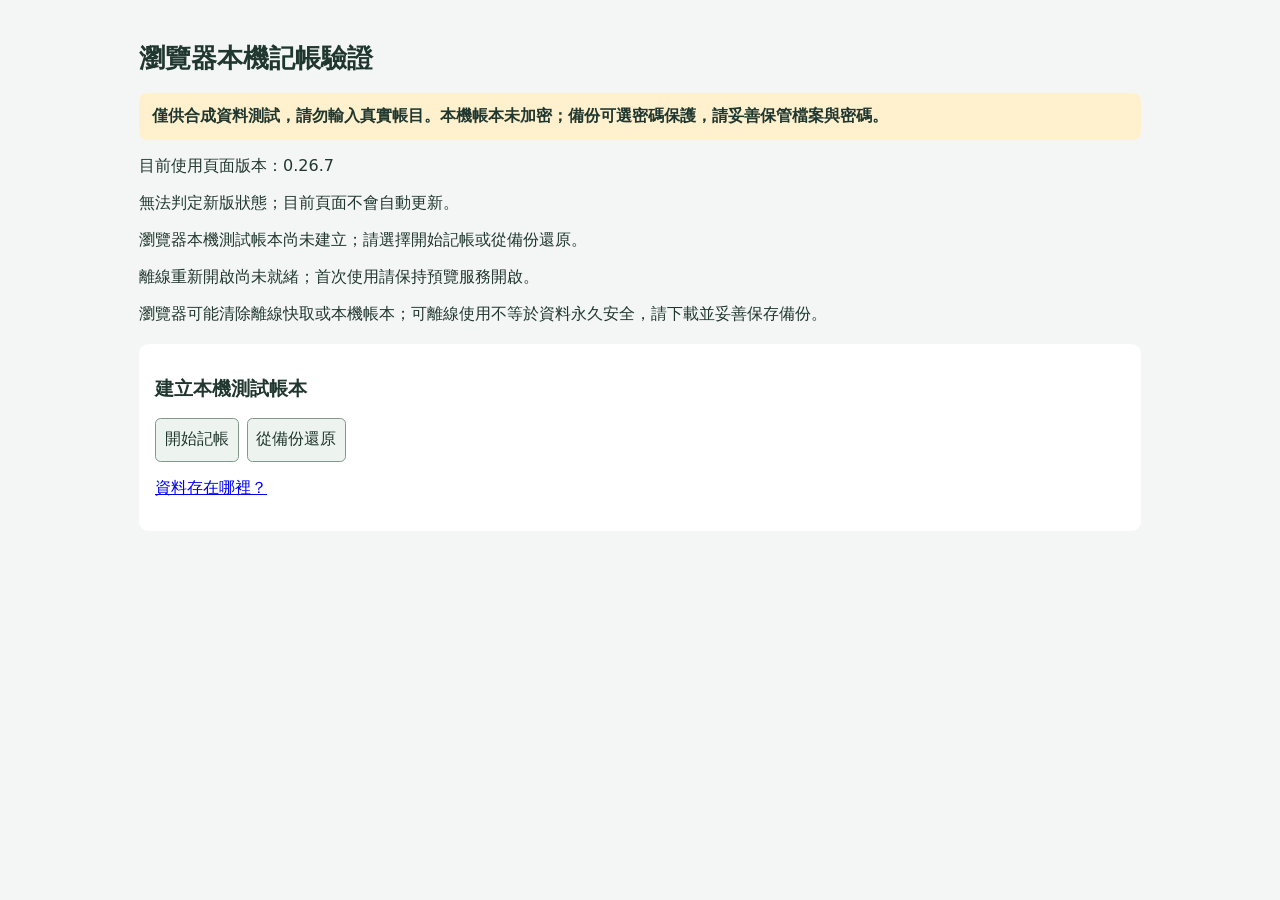
==== commit 40d32285: "完成日餘獨立引用修正並記錄驗證限制" ====
--- a/web/index.html
+++ b/web/index.html
@@ -11,7 +11,7 @@
 <main>
   <h1>瀏覽器本機記帳驗證</h1>
   <p class="warning">僅供合成資料測試，請勿輸入真實帳目。本機帳本未加密；備份可選密碼保護，請妥善保管檔案與密碼。</p>
-  <p id="page-version">目前使用頁面版本：0.26.6</p>
+  <p id="page-version">目前使用頁面版本：0.26.7</p>
   <p id="update-status" role="status" aria-live="polite">無法判定新版狀態；目前頁面不會自動更新。</p>
   <p id="status" role="status" aria-live="polite">正在開啟瀏覽器本機測試帳本……</p>
   <p id="offline-status" role="status" aria-live="polite">離線重新開啟尚未就緒；首次使用請保持預覽服務開啟。</p>
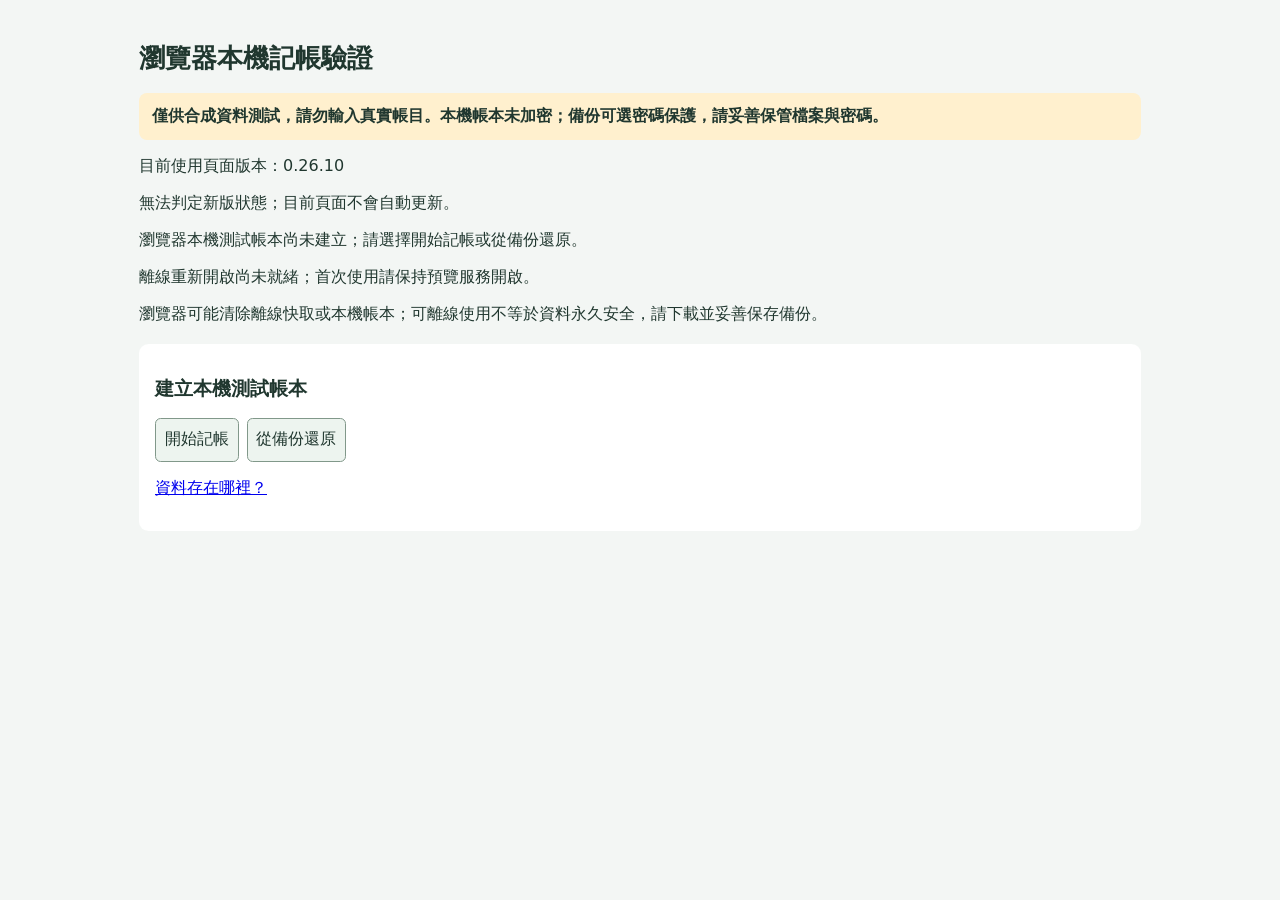
==== commit 283c9e6b: "fix: 完成日餘 0.26.10 資料一致性與首頁渲染整理" ====
--- a/web/index.html
+++ b/web/index.html
@@ -11,12 +11,12 @@
 <main>
   <h1>瀏覽器本機記帳驗證</h1>
   <p class="warning">僅供合成資料測試，請勿輸入真實帳目。本機帳本未加密；備份可選密碼保護，請妥善保管檔案與密碼。</p>
-  <p id="page-version">目前使用頁面版本：0.26.7</p>
+  <p id="page-version">目前使用頁面版本：0.26.10</p>
   <p id="update-status" role="status" aria-live="polite">無法判定新版狀態；目前頁面不會自動更新。</p>
   <p id="status" role="status" aria-live="polite">正在開啟瀏覽器本機測試帳本……</p>
   <p id="offline-status" role="status" aria-live="polite">離線重新開啟尚未就緒；首次使用請保持預覽服務開啟。</p>
   <p>瀏覽器可能清除離線快取或本機帳本；可離線使用不等於資料永久安全，請下載並妥善保存備份。</p>
-  <noscript>請啟用 JavaScript 才能操作本機驗證頁；現有 Python Web 不受影響。</noscript>
+  <noscript>請啟用 JavaScript 才能使用日餘本機記帳。</noscript>
   <p id="error" role="alert"></p>
   <div id="recovery-guidance" hidden>
     <p>不要清除原瀏覽器的網站資料或覆蓋原帳本，請保留原瀏覽器設定檔。</p>
@@ -231,7 +231,7 @@
       <p id="settings-error" role="alert"></p>
     </div>
   </section>
-  <section aria-labelledby="list-title"><details id="expenses-disclosure"><summary id="list-title" data-search-feature>有效消費</summary><ul id="expenses"></ul><p id="empty" hidden>尚無有效消費。</p></details></section>
+  <section aria-labelledby="list-title"><details id="expenses-disclosure"><summary id="list-title" data-search-feature>有效消費</summary><p id="expenses-count" role="status"></p><ul id="expenses"></ul><button id="expenses-more" type="button" hidden>顯示更多</button><p id="empty" hidden>尚無有效消費。</p></details></section>
   <section aria-labelledby="search-title">
     <h2 id="search-title">搜尋條件</h2>
     <form id="search-form" novalidate>
@@ -519,8 +519,8 @@
     </dialog>
     <div id="export-panel" hidden>
       <h3>完整備份方式</h3>
-      <p>備份密碼不會加密瀏覽器帳本；本頁不保存密碼或金鑰，忘記密碼無法取回。Python Web 尚未被取代。</p>
-      <p>含收入／分配使用 JSON v2，含年度費用／期數使用 JSON v3，含使用期間使用 JSON v4，含標籤使用 JSON v5，含統一定期安排／期數使用 JSON v6（十九類完整資料）；舊 Python／舊版 local-first 不支援，不可刪去新資料後當作完整帳本搬移。加密封裝仍為 v1。</p>
+      <p>備份密碼只保護下載檔，不會加密瀏覽器帳本；本頁不保存密碼或金鑰，忘記密碼無法取回。日餘記帳不需Discord登入或Python Web。</p>
+      <p>本版可匯入生活帳本 JSON v1～v10；匯出版本依實際資料內容決定。新資料格式不保證舊 Python／舊版 local-first 可讀，不可刪去新資料後當作完整帳本搬移。加密封裝仍為 v1，與 JSON 版本及 IndexedDB schema 不同。</p>
       <form id="export-form" novalidate autocomplete="off">
         <fieldset id="export-inputs">
           <label>備份方式<select id="export-mode"><option value="encrypted" selected>加密備份（建議）</option><option value="plain">不加密備份</option></select></label>
@@ -554,7 +554,7 @@
     <p>加密完整備份只保護下載的備份檔，不會加密瀏覽器內帳本。請自行確認檔案已下載並保管密碼；發出下載要求不代表檔案已保存。遺失備份密碼，便無法解密，程式沒有密碼取回功能。</p>
     <p>清除網站資料、移除瀏覽器設定檔或換裝置，可能無法再讀取原帳本。已有可用完整備份時，可在另一個全新空白設定檔、相同固定網址還原並核對。原帳本開啟失敗時，請先保留原設定檔，不要清除網站資料或覆蓋原帳本。</p>
     <p>目前版本在瀏覽器內處理記帳與統計，本機服務提供頁面與程式資源。載入及檢查更新時，頁面會向本機服務要求靜態檔案；完整下載後才具備離線能力。目前沒有帳務上傳或雲端同步入口，這不等於對整台電腦、瀏覽器或其他軟體作出絕對不連線、不傳送或不記錄的保證。</p>
-    <p>這是本機版本的資料說明，不是對外服務的正式隱私政策或安全認證。僅供合成資料測試，請勿輸入真實帳目；Python Web 尚未被取代。</p>
+    <p>日餘是獨立的本機記帳專案，不需Discord登入或Python Web。這是本機版本的資料說明，不是對外服務的正式隱私政策或安全認證。僅供合成資料測試，請勿輸入真實帳目；尚未完成的驗收仍需另行確認。</p>
     </div>
   </section>
 </main>
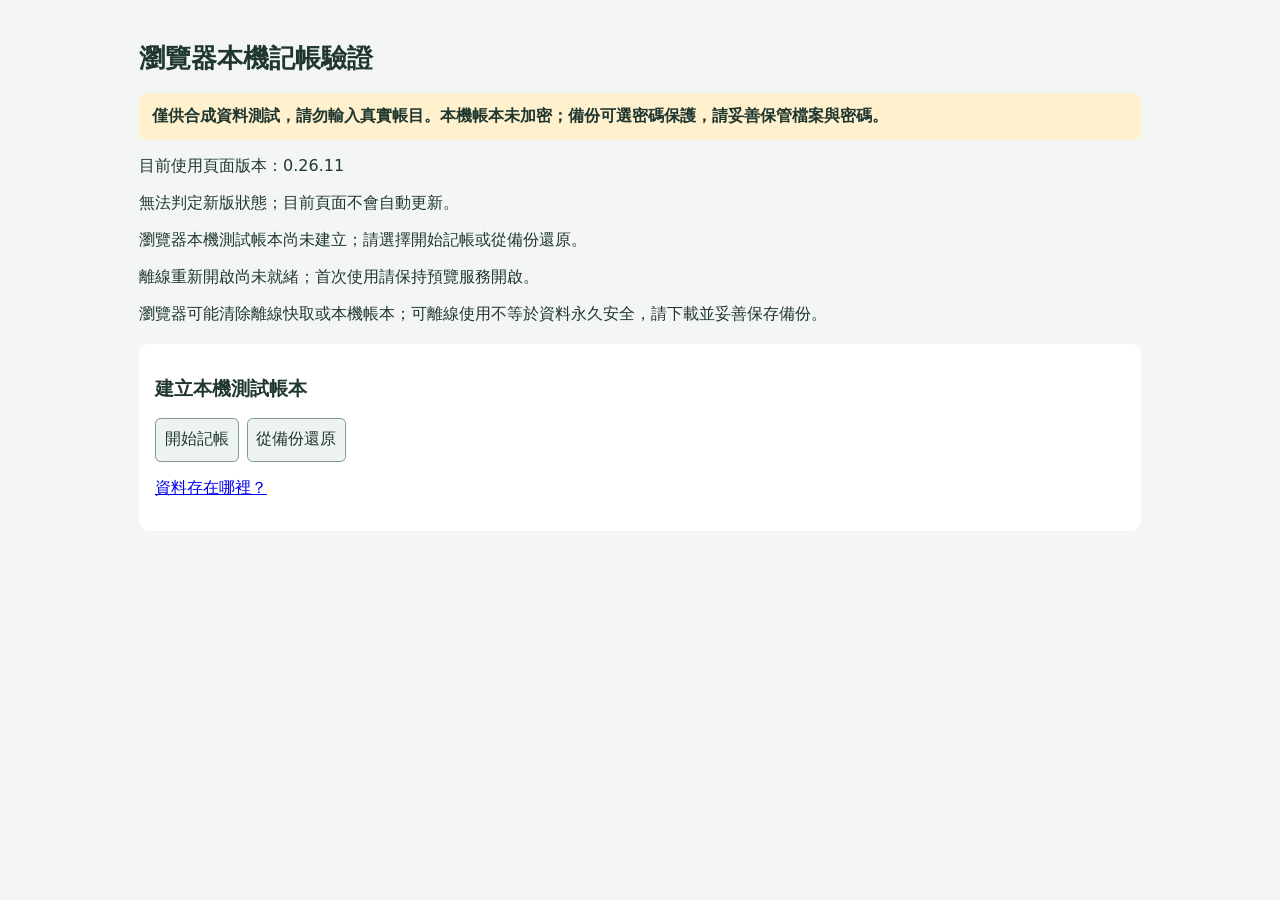
==== commit 49883e27: "fix: 修正日餘 0.26.11 還原提交後失敗的寫入保護" ====
--- a/web/index.html
+++ b/web/index.html
@@ -11,7 +11,7 @@
 <main>
   <h1>瀏覽器本機記帳驗證</h1>
   <p class="warning">僅供合成資料測試，請勿輸入真實帳目。本機帳本未加密；備份可選密碼保護，請妥善保管檔案與密碼。</p>
-  <p id="page-version">目前使用頁面版本：0.26.10</p>
+  <p id="page-version">目前使用頁面版本：0.26.11</p>
   <p id="update-status" role="status" aria-live="polite">無法判定新版狀態；目前頁面不會自動更新。</p>
   <p id="status" role="status" aria-live="polite">正在開啟瀏覽器本機測試帳本……</p>
   <p id="offline-status" role="status" aria-live="polite">離線重新開啟尚未就緒；首次使用請保持預覽服務開啟。</p>
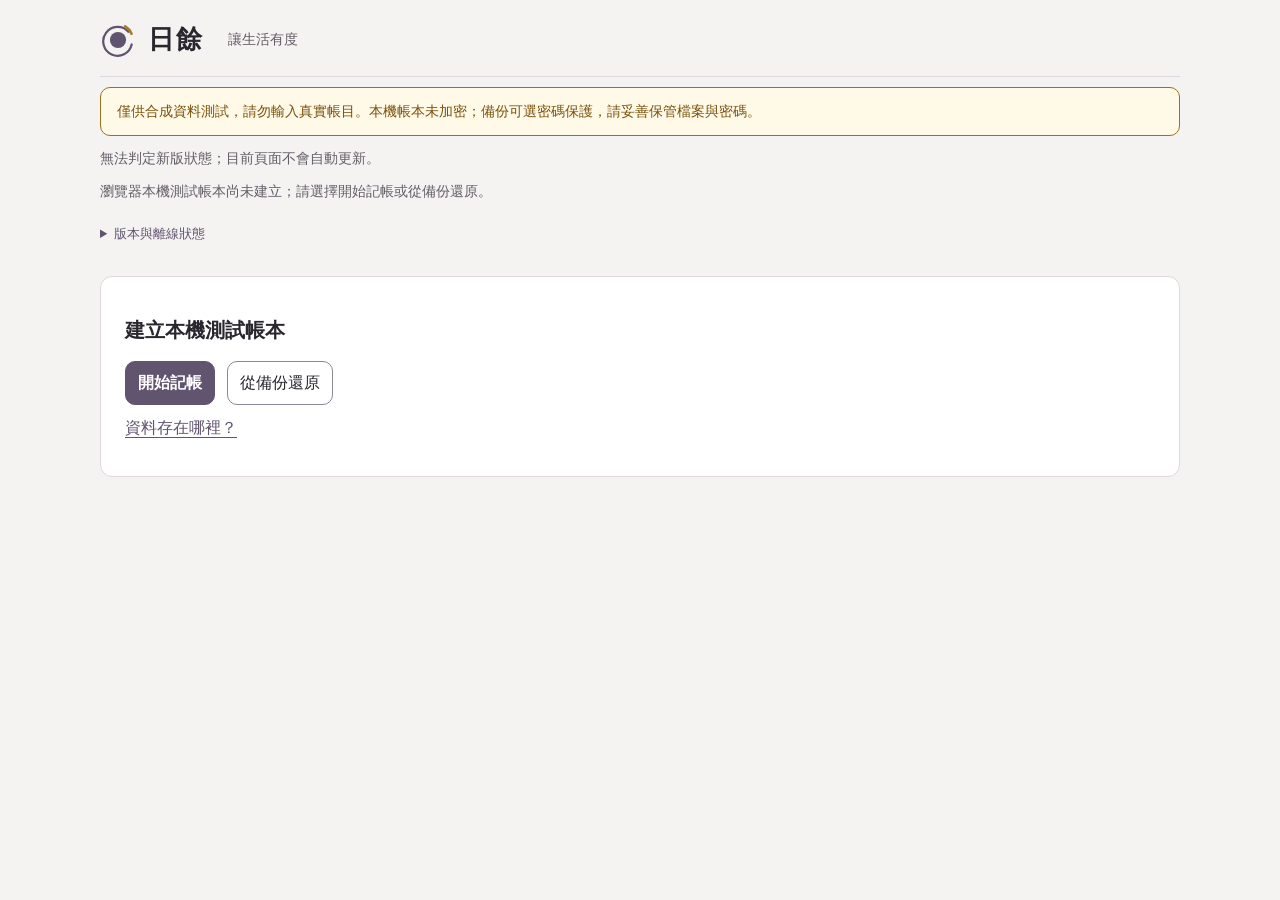
==== commit 0f15b64b: "feat: 交付日餘 0.27.0 UI/UX 與專案設計工具" ====
--- a/web/index.html
+++ b/web/index.html
@@ -3,19 +3,22 @@
 <head>
   <meta charset="utf-8">
   <meta name="viewport" content="width=device-width, initial-scale=1">
-  <title>瀏覽器本機記帳驗證</title>
+  <title>日餘｜讓生活有度</title>
   <link rel="stylesheet" href="style.css">
   <script type="module" src="page.mjs"></script>
 </head>
 <body>
+<a class="skip-link" href="#view-navigation">跳到主要功能</a>
 <main>
-  <h1>瀏覽器本機記帳驗證</h1>
+  <header class="app-header"><div class="brand"><svg class="brand-mark" viewBox="0 0 40 40" aria-hidden="true"><path d="M31.5 10.8A16 16 0 1 0 35.2 25" fill="none" stroke="currentColor" stroke-width="2.5" stroke-linecap="round"/><circle cx="20" cy="20" r="9" fill="currentColor"/><path d="M28 5a17 17 0 0 1 7 8" fill="none" stroke="#a67b2e" stroke-width="3" stroke-linecap="round"/></svg><h1>日餘</h1></div><p class="slogan">讓生活有度</p></header>
   <p class="warning">僅供合成資料測試，請勿輸入真實帳目。本機帳本未加密；備份可選密碼保護，請妥善保管檔案與密碼。</p>
-  <p id="page-version">目前使用頁面版本：0.26.11</p>
   <p id="update-status" role="status" aria-live="polite">無法判定新版狀態；目前頁面不會自動更新。</p>
   <p id="status" role="status" aria-live="polite">正在開啟瀏覽器本機測試帳本……</p>
+  <details id="runtime-info"><summary>版本與離線狀態</summary>
+  <p id="page-version">目前使用頁面版本：0.27.0</p>
   <p id="offline-status" role="status" aria-live="polite">離線重新開啟尚未就緒；首次使用請保持預覽服務開啟。</p>
   <p>瀏覽器可能清除離線快取或本機帳本；可離線使用不等於資料永久安全，請下載並妥善保存備份。</p>
+  </details>
   <noscript>請啟用 JavaScript 才能使用日餘本機記帳。</noscript>
   <p id="error" role="alert"></p>
   <div id="recovery-guidance" hidden>
@@ -51,12 +54,12 @@
     </div>
   </section>
   <div id="ledger-page" hidden>
-  <div id="view-record" data-view="record" role="region" aria-labelledby="view-record-title"><h2 data-search-feature id="view-record-title" tabindex="-1">記帳</h2><div id="home-search-entry" class="site-search-entry"><label><span class="sr-only">全站搜尋關鍵字</span><input id="home-search-keyword" type="search" placeholder="搜尋帳目、功能、分類或標籤（Enter）" autocomplete="off"></label><button type="button" data-search-open aria-label="開啟全站搜尋（記帳）"><span aria-hidden="true">🔍</span></button></div></div>
-  <div id="view-planning" data-view="planning" role="region" aria-labelledby="view-planning-title" hidden><h2 data-search-feature id="view-planning-title" tabindex="-1">規劃</h2><button type="button" data-search-open aria-label="開啟全站搜尋（規劃）"><span aria-hidden="true">🔍</span></button></div>
-  <div id="view-analysis" data-view="analysis" role="region" aria-labelledby="view-analysis-title" hidden><h2 data-search-feature id="view-analysis-title" tabindex="-1">分析</h2><button type="button" data-search-open aria-label="開啟全站搜尋（分析）"><span aria-hidden="true">🔍</span></button></div>
-  <div id="view-settings" data-view="settings" role="region" aria-labelledby="view-settings-title" hidden><h2 data-search-feature id="view-settings-title" tabindex="-1">設定</h2><button type="button" data-search-open aria-label="開啟全站搜尋（設定）"><span aria-hidden="true">🔍</span></button><p><a href="#instructions-view" data-help-link>使用說明</a></p></div>
+  <div id="view-record" data-view="record" role="region" aria-labelledby="view-record-title"><h2 data-search-feature id="view-record-title" tabindex="-1">記帳</h2><div id="home-search-entry" class="site-search-entry"><label><span class="sr-only">全站搜尋關鍵字</span><input id="home-search-keyword" type="search" placeholder="搜尋帳目、功能、分類或標籤" autocomplete="off"></label><button type="button" data-search-open aria-label="開啟全站搜尋（記帳）">搜尋</button></div></div>
+  <div id="view-planning" data-view="planning" role="region" aria-labelledby="view-planning-title" hidden><h2 data-search-feature id="view-planning-title" tabindex="-1">規劃</h2><button type="button" data-search-open aria-label="開啟全站搜尋（規劃）">搜尋</button></div>
+  <div id="view-analysis" data-view="analysis" role="region" aria-labelledby="view-analysis-title" hidden><h2 data-search-feature id="view-analysis-title" tabindex="-1">分析</h2><button type="button" data-search-open aria-label="開啟全站搜尋（分析）">搜尋</button></div>
+  <div id="view-settings" data-view="settings" role="region" aria-labelledby="view-settings-title" hidden><h2 data-search-feature id="view-settings-title" tabindex="-1">設定</h2><button type="button" data-search-open aria-label="開啟全站搜尋（設定）">搜尋</button><p><a href="#instructions-view" data-help-link>使用說明</a></p></div>
   <section id="home-edit" data-settings-section="home" aria-labelledby="home-edit-title">
-    <h2 id="home-edit-title" data-search-feature>編輯首頁</h2>
+    <h2 id="home-edit-title" data-search-feature>編輯首頁</h2><details id="home-editor"><summary>顯示、排序與收合</summary>
     <p>只保存在此瀏覽器、此網址來源，不屬於帳本或完整備份。搜尋與記帳必須顯示；其餘只隱藏首頁，不刪資料。摘要預設在下次重新開啟套用。</p>
     <form id="home-preferences-form" novalidate>
       <ul id="home-order"></ul>
@@ -65,22 +68,22 @@
       <button id="save-home-preferences" type="submit">儲存首頁偏好</button>
     </form>
     <p id="home-preferences-status" role="status" aria-live="polite"></p>
-    <p><a id="home-shortcut-manager" href="#shortcut-settings">操作捷徑管理</a></p><div id="home-shortcut-settings-host"></div>
+    </details><p><a id="home-shortcut-manager" href="#shortcut-settings">操作捷徑管理</a></p><div id="home-shortcut-settings-host"></div>
   </section>
   <section id="home-goals" aria-label="存錢目標"><details id="home-goals-details"><summary>存錢目標</summary><ul id="home-goals-list"></ul><a href="#goal-planning">管理存錢目標</a></details></section>
   <div id="view-search" data-view="search" role="region" aria-labelledby="view-search-title" hidden><h2 id="view-search-title" tabindex="-1">全站搜尋</h2><button id="site-search-back" type="button">返回原區域</button></div>
-  <p id="planning-links"><a id="income-entry" href="#income-planning">收入與每月分配</a></p>
+  <div id="planning-links"><a id="income-entry" href="#income-planning">收入與每月分配</a></div>
   <section aria-label="記帳">
     <div id="record-kind" class="buttons" role="group" aria-label="記帳類型"><button id="record-expense-choice" type="button" aria-pressed="true">支出</button><button id="record-income-choice" type="button" aria-pressed="false">收入</button></div>
     <div id="expense-entry">
-      <h2 id="form-title" data-search-feature>記錄消費</h2>
+      <h2 id="form-title" data-search-feature>記錄消費</h2><p id="expense-task-context" class="task-context"></p><details class="task-return"><summary>返回與草稿</summary><p id="expense-task-return"></p></details>
       <form id="expense-form">
       <p class="required-legend"><span class="required-example" aria-hidden="true">*</span> 代表必填</p>
       <fieldset id="fields" disabled>
         <div class="form-grid">
           <label>金額（元）<input name="amount" type="text" inputmode="decimal" required autocomplete="off"></label>
+          <label>日期<input name="spent_on" type="date" required></label>
           <label>消費項目<input name="note" type="text" required autocomplete="off"></label>
-          <label>日期<input name="spent_on" type="date" required></label>
           <label>分類<select name="category" required></select></label>
           <label>付款方式<select name="payment_source_id"></select></label>
         </div>
@@ -106,7 +109,7 @@
           <div id="tag-selected" class="buttons" aria-label="這筆消費的標籤"></div>
           <div id="tag-options" aria-label="可顯示的既有標籤"></div>
         </details>
-        <div class="buttons"><button type="submit" id="save">儲存消費</button><button type="button" id="cancel-edit" hidden>取消更改</button></div>
+        <div class="buttons"><button type="submit" id="save">記錄消費</button><button type="button" id="cancel-edit" hidden>取消更改</button></div>
       </fieldset>
       </form>
     </div>
@@ -152,7 +155,7 @@
   <section id="schedule-overview" aria-labelledby="schedule-overview-title">
     <h2 id="schedule-overview-title" data-search-feature>本月定期支出</h2>
     <p id="schedule-total"></p>
-    <p data-help-topic="定期支出">依預定付款月份歸屬，已記錄採有效實付金額；不是銀行餘額，也不是額外消費。略過或已刪除的消費不計入。</p>
+    <p data-help-topic="定期支出">依預定付款月份歸屬，已記錄採有效實付金額；不是銀行餘額，也不是額外消費。略過或已作廢的消費不計入。</p>
     <details><summary>查看本月明細</summary><ul id="schedule-month-items"></ul></details>
   </section>
   <section aria-label="本機帳本設定">
@@ -180,7 +183,7 @@
         </form>
         <p id="fixed-error" role="alert"></p>
         <ul id="fixed-list"></ul><p id="fixed-empty">尚無定期支出。</p>
-        <h3>各期處理狀態</h3>
+        <p><a href="#planning-pending">查看各期狀態與待確認項目</a></p>
         <p data-help-topic="定期支出">未到期只可查看。到期可按預設值記錄，或帶入記帳表單更改實付資料；取消不會略過。已略過可恢復同一期，已記錄消費即使刪除也不會重建。</p>
         <div id="schedule-periods"><ul id="schedule-recent"></ul><details id="schedule-older"><summary>其他期數</summary><ul></ul></details></div>
         <button id="schedule-more" type="button" hidden>顯示更多期數</button>
@@ -193,7 +196,7 @@
         <p><a id="budget-category-link" href="#category-management-title">更改分類名稱</a></p>
         <p data-help-topic="預算">新預算限正整數台幣，最多十億元。總預算須至少等於所有分類預算加總（含停用分類）；未設定總預算時可單獨設定分類預算。</p>
         <fieldset id="budget-fields">
-          <ul id="budget-setting-list"></ul>
+          <ul id="budget-setting-list"></ul><details id="budget-category-editors"><summary>分類預算：逐項保存</summary><ul id="budget-category-editing-list"></ul></details>
           <button id="budget-sum" type="button">設為分類預算加總</button>
         </fieldset>
         <p id="budget-error" role="alert"></p>
@@ -252,7 +255,7 @@
     <details id="search-categories-group"><summary id="search-categories-heading">分類（0）</summary><ul id="search-categories"></ul></details>
     <details id="search-tags-group"><summary id="search-tags-heading">標籤（0）</summary><ul id="search-tags"></ul></details>
     <details id="search-accounts"><summary id="search-expenses-heading">帳目（0）</summary>
-    <p id="search-count" role="status"></p>
+    <p id="search-count" role="status"></p><p id="search-empty" hidden>沒有符合條件的帳目</p>
     <p id="search-totals" role="status"></p>
     <ul id="search-results"></ul>
     <button id="search-more" type="button" hidden>顯示更多</button>
@@ -266,9 +269,9 @@
     </section>
     <div id="batch-controls" aria-labelledby="batch-title" hidden>
       <h3 id="batch-title">目前清單：帳目</h3>
-      <div class="buttons"><button id="batch-select-all" type="button">全選符合結果</button><button id="batch-clear" type="button">取消全選</button></div>
+      <div class="buttons"><button id="batch-select-all" type="button">全選符合結果</button><button id="batch-clear" type="button">取消選取</button></div>
       <p id="batch-count" role="status" aria-live="polite">已選取 0 筆。</p>
-      <div class="buttons"><button id="batch-edit" type="button" disabled>更改</button><button id="batch-open" type="button" disabled>批次更改</button></div>
+      <div id="batch-actions" class="buttons"><button id="batch-edit" type="button" disabled>更改</button><button id="batch-open" type="button" disabled>批次更改</button></div>
     </div>
   </section>
   <section aria-labelledby="calendar-title">
@@ -299,7 +302,7 @@
       <button id="analysis-monthly-entry" data-search-feature data-analysis-mode="monthly" type="button">每月收支</button>
       <label id="analysis-choice-label" hidden>分析方式<select id="analysis-choice"><option value="trend">支出變化</option><option value="compare" selected>期間比較</option><option value="tag">標籤分析</option><option value="monthly">每月收支</option></select></label>
     </div>
-    <h2 id="analysis-title" data-search-feature>期間比較</h2>
+    <p id="analysis-question" class="analysis-question">想比較哪兩段時間的支出？</p><h2 id="analysis-title" data-search-feature>期間比較</h2>
     <form id="analysis-form" novalidate>
       <div class="analysis-query-bar">
         <select name="mode" hidden aria-label="支出分析模式"><option value="compare">自選期間比較</option><option value="trend">連續區間趨勢</option></select>
@@ -366,7 +369,7 @@
       <dl id="tag-monthly-summary" class="form-grid"></dl>
       <label>每月圖表<select id="tag-chart-kind"><option value="bar">長條圖</option><option value="line">折線圖</option></select></label>
       <div id="tag-monthly-chart" class="comparison-chart" hidden></div><p id="tag-chart-status" role="status"></p>
-      <details id="tag-monthly-data"><summary>統計明細與每期資料</summary><p id="tag-month-count"></p><dl id="tag-extra-summary" class="form-grid"></dl><div id="tag-monthly-table"></div></details>
+      <details id="tag-monthly-data"><summary>精確統計（平均與期間數）及每期資料</summary><p id="tag-month-count"></p><dl id="tag-extra-summary" class="form-grid"></dl><div id="tag-monthly-table"></div></details>
     </div>
     <details id="tag-expense-details"><summary id="tag-expense-caption">查看標籤帳目</summary>
       <button id="tag-all-expenses" type="button">查看全部符合帳目</button>
@@ -404,7 +407,7 @@
   </section>
   <section aria-label="收入與每月分配">
     <details id="income-planning">
-      <summary data-search-feature>收入與每月分配</summary>
+      <summary data-search-feature>收入與每月分配</summary><button id="record-income-entry" type="button">記錄收入</button><div id="income-entry-warning" hidden><p role="status">目前有未完成的收入任務；先返回處理，原輸入保留。</p><button id="resume-income-entry" type="button">返回目前收入任務</button></div>
       <p>收入是實收；分配是每月用途規劃，可未分完或超過當月收入；生活預算是支出上限。三者都不代表資金移轉。</p>
       <p data-help-topic="收入與分配">收入是已收到的錢；分配只是用途規劃，不是消費、轉帳或實際存款餘額。</p>
       <fieldset id="income-fields">
@@ -450,11 +453,11 @@
   <section id="income-record-section" aria-label="記錄收入" hidden>
     <div id="income-recording">
       <fieldset id="income-record-fields">
-        <h2 id="income-form-title" data-search-feature>新增已收到的收入</h2>
+        <h2 id="income-form-title" data-search-feature>新增已收到的收入</h2><p id="income-task-context" class="task-context"></p><details class="task-return"><summary>返回與草稿</summary><p id="income-task-return"></p></details>
         <form id="income-form" novalidate>
           <div class="form-grid">
+            <label>收入金額（元）<input name="amount" type="text" inputmode="decimal" required autocomplete="off"></label>
             <label>收到日期<input name="received_on" type="date" required></label>
-            <label>收入金額（元）<input name="amount" type="text" inputmode="decimal" required autocomplete="off"></label>
             <label>收入來源名稱<input name="name" type="text" maxlength="200" required autocomplete="off"></label>
           </div>
           <div class="buttons"><button id="save-income" type="submit">儲存收入</button><button id="cancel-income-edit" type="button" hidden>取消收入更改</button></div>
@@ -577,11 +580,11 @@
   </form>
 </dialog>
 <dialog id="delete-dialog" aria-labelledby="delete-title">
-  <h2 id="delete-title">確認刪除消費</h2>
+  <h2 id="delete-title">確認作廢消費</h2>
   <p id="delete-summary"></p>
-  <p>此筆將標記為已刪除，帳目與操作紀錄仍會保留。</p>
+  <p>此筆將標記為已作廢，帳目與操作紀錄仍會保留。</p>
   <p id="delete-error" role="alert"></p>
-  <div class="buttons"><button id="confirm-delete" type="button">確認刪除</button><button id="cancel-delete" type="button">取消</button></div>
+  <div class="buttons"><button id="confirm-delete" type="button">確認作廢</button><button id="cancel-delete" type="button">取消</button></div>
 </dialog>
 <dialog id="income-void-dialog" aria-labelledby="income-void-title">
   <h2 id="income-void-title">確認作廢收入</h2><p id="income-void-summary"></p>
--- a/web/style.css
+++ b/web/style.css
@@ -1,4 +1,4 @@
-:root { font-family: system-ui, sans-serif; color: #20372f; background: #f3f6f4; }
+:root { font-family: system-ui, sans-serif; color: var(--ink); background: var(--bg); }
 * { box-sizing: border-box; }
 body { margin: 0; }
 main { max-width: 1050px; margin: auto; padding: 1.5rem; }
@@ -11,9 +11,9 @@
 label { display: grid; gap: .35rem; min-width: 0; }
 #usage-inputs .usage-checkbox { display: flex; grid-column: 1 / -1; align-items: center; gap: .5rem; min-height: 44px; cursor: pointer; }
 #usage-inputs .usage-checkbox input[type="checkbox"] { width: 1.25rem; height: 1.25rem; min-height: 1.25rem; padding: 0; flex: 0 0 auto; }
-input, select, button { font: inherit; min-height: 44px; border: 1px solid #81988a; border-radius: .35rem; padding: .55rem; max-width: 100%; }
+input, select, button { font: inherit; min-height: 44px; border: 1px solid var(--control); border-radius: .35rem; padding: .55rem; max-width: 100%; }
 input, select { width: 100%; background: white; }
-button { cursor: pointer; background: #edf4ef; color: #20372f; }
+button { cursor: pointer; background: var(--soft); color: var(--ink); }
 button:disabled { cursor: wait; opacity: .6; }
 .buttons { display: flex; flex-wrap: wrap; gap: .5rem; align-items: center; }
 #view-navigation[hidden] { display: none; }
@@ -29,37 +29,37 @@
 #view-search button { max-width: 100%; white-space: normal; overflow-wrap: anywhere; }
 .batch-choice { display: flex; align-items: center; gap: .5rem; min-height: 44px; overflow-wrap: anywhere; }
 .batch-choice input { width: 1.25rem; min-height: 1.25rem; flex: 0 0 auto; }
-#batch-error, #batch-confirm-error { color: #a2241b; }
+#batch-error, #batch-confirm-error { color: var(--error); }
 #search-selection-more { margin-top: .7rem; }
 #tag-options .tag-choice { display: flex; align-items: center; gap: .5rem; min-height: 44px; overflow-wrap: anywhere; }
 #tag-options input { width: 1.25rem; min-height: 1.25rem; flex: 0 0 auto; }
 #tag-selected button, #tag-list, .expense-tag-labels, #tag-summary, #tag-query-error, #tag-settings-error, #tag-remove-error { overflow-wrap: anywhere; }
 #shortcut-quick button, #shortcut-list, #shortcut-error { overflow-wrap: anywhere; }
 fieldset > .buttons { margin-top: 1rem; }
-#error, #delete-error { color: #a2241b; overflow-wrap: anywhere; }
-#search-error, #calendar-error { color: #a2241b; }
-#comparison-error { color: #a2241b; }
+#error, #delete-error { color: var(--error); overflow-wrap: anywhere; }
+#search-error, #calendar-error { color: var(--error); }
+#comparison-error { color: var(--error); }
 .comparison-table { overflow-x: auto; }
 .comparison-table table { border-collapse: collapse; width: 100%; }
-.comparison-table th, .comparison-table td { text-align: left; padding: .6rem; border-bottom: 1px solid #dce5df; overflow-wrap: anywhere; }
+.comparison-table th, .comparison-table td { text-align: left; padding: .6rem; border-bottom: 1px solid var(--line); overflow-wrap: anywhere; }
 .comparison-chart { position: relative; height: 300px; margin: 1rem 0; }
 .comparison-chart[hidden] { display: none; }
 #tag-monthly-summary dd { margin: .25rem 0 .75rem; font-weight: 600; }
 .comparison-pies { display: grid; grid-template-columns: repeat(2, minmax(0, 1fr)); gap: 1rem; }
 #comparison-results { overflow-wrap: anywhere; }
-#settings-error, #setting-error { color: #a2241b; overflow-wrap: anywhere; }
-#budget-error { color: #a2241b; overflow-wrap: anywhere; }
-#fixed-error, #fixed-stop-error { color: #a2241b; overflow-wrap: anywhere; }
-#export-error, #restore-password-error, #csv-error { color: #a2241b; overflow-wrap: anywhere; }
+#settings-error, #setting-error { color: var(--error); overflow-wrap: anywhere; }
+#budget-error { color: var(--error); overflow-wrap: anywhere; }
+#fixed-error, #fixed-stop-error { color: var(--error); overflow-wrap: anywhere; }
+#export-error, #restore-password-error, #csv-error { color: var(--error); overflow-wrap: anywhere; }
 #export-password-fields { margin-top: 1rem; }
 #export-password-fields[hidden] { display: none; }
 .backup-risk { display: flex; align-items: center; }
 .backup-risk input { width: auto; flex-shrink: 0; }
-#fixed-list li { padding: .6rem 0; border-bottom: 1px solid #dce5df; overflow-wrap: anywhere; }
+#fixed-list li { padding: .6rem 0; border-bottom: 1px solid var(--line); overflow-wrap: anywhere; }
 #fixed-list h3 { font-size: 1rem; }
 #schedule-periods li, #schedule-month-items li { padding: .6rem 0; overflow-wrap: anywhere; }
 #schedule-periods button { margin: .2rem; }
-#budget-setting-list li, #category-budget-list li { padding: .6rem 0; border-bottom: 1px solid #dce5df; overflow-wrap: anywhere; }
+#budget-setting-list li, #category-budget-list li { padding: .6rem 0; border-bottom: 1px solid var(--line); overflow-wrap: anywhere; }
 #budget-setting-list form { display: flex; flex-wrap: wrap; align-items: end; gap: .5rem; margin-bottom: .5rem; }
 #budget-setting-list label { flex: 1 1 180px; }
 #budget-setting-list button { overflow-wrap: anywhere; }
@@ -74,7 +74,7 @@
 #home-order input, #home-expansion-settings input { width: 1.25rem; min-height: 1.25rem; flex-shrink: 0; }
 #home-expansion-settings { display: flex; flex-wrap: wrap; gap: .5rem 1rem; margin: 1rem 0; }
 #analysis-trend[hidden] { display: none; }
-#analysis-groups > fieldset { border: 1px solid #81988a; border-radius: .35rem; padding: .75rem; margin: .75rem 0; }
+#analysis-groups > fieldset { border: 1px solid var(--control); border-radius: .35rem; padding: .75rem; margin: .75rem 0; }
 #analysis-groups [data-range] { margin: .5rem 0; }
 #analysis-categories label { display: inline-flex; align-items: center; gap: .5rem; min-height: 44px; margin-right: 1rem; }
 #analysis-categories input { width: 1.25rem; min-height: 1.25rem; flex-shrink: 0; }
@@ -83,25 +83,25 @@
 #instructions-content { max-width: 760px; line-height: 1.6; }
 #category-add, #payment-add { display: flex; flex-wrap: wrap; gap: .5rem; align-items: end; margin-bottom: .5rem; }
 #category-add label, #payment-add label { flex: 1 1 180px; }
-.settings-list li { display: flex; flex-wrap: wrap; align-items: center; gap: .5rem; padding: .6rem 0; border-bottom: 1px solid #dce5df; }
+.settings-list li { display: flex; flex-wrap: wrap; align-items: center; gap: .5rem; padding: .6rem 0; border-bottom: 1px solid var(--line); }
 .settings-list span { flex: 1 1 160px; min-width: 0; overflow-wrap: anywhere; }
 #search-form .buttons { margin-top: 1rem; }
 .calendar-nav { justify-content: center; margin-bottom: .8rem; }
 .calendar-grid { display: grid; grid-template-columns: repeat(7, minmax(0, 1fr)); gap: .3rem; }
 .calendar-grid > * { min-width: 0; text-align: center; }
 .calendar-grid button, .calendar-grid span { display: grid; place-items: center; min-height: 44px; padding: .2rem; }
-.calendar-grid button[aria-pressed="true"] { outline: 2px solid #20372f; }
+.calendar-grid button[aria-pressed="true"] { outline: 2px solid var(--ink); }
 .calendar-grid .marker { font-size: 1rem; line-height: 1; }
 #calendar-day-details { margin-top: 1rem; }
 #search-more, #calendar-day-more { margin-top: .7rem; }
 ul { list-style: none; padding: 0; margin: 0; }
-.expense { display: grid; grid-template-columns: 105px minmax(100px, 2fr) minmax(75px, 1fr) 1fr 1fr 118px; gap: .7rem; padding: 1rem 0; border-bottom: 1px solid #dce5df; align-items: start; }
+.expense { display: grid; grid-template-columns: 105px minmax(100px, 2fr) minmax(75px, 1fr) 1fr 1fr 118px; gap: .7rem; padding: 1rem 0; border-bottom: 1px solid var(--line); align-items: start; }
 .expense div { min-width: 0; overflow-wrap: anywhere; }
 .expense-selectable { grid-template-columns: 32px 105px minmax(100px,2fr) minmax(75px,1fr) 1fr 1fr 118px; }
 .expense-selectable > .batch-choice { grid-column: 1; grid-row: 1 / span 2; align-self: start; }
 .expense-selectable > p { grid-column: 2 / -1; }
-small { display: block; color: #5c6c61; margin-bottom: .3rem; }
-dialog { border: 1px solid #81988a; border-radius: .6rem; max-width: min(480px, calc(100% - 2rem)); overflow-wrap: anywhere; }
+small { display: block; color: var(--muted); margin-bottom: .3rem; }
+dialog { border: 1px solid var(--control); border-radius: .6rem; max-width: min(480px, calc(100% - 2rem)); overflow-wrap: anywhere; }
 dialog::backdrop { background: #0006; }
 @media (max-width: 650px) {
   main { padding: .8rem; }
@@ -127,7 +127,7 @@
 #view-analysis [hidden] { display: none !important; }
 #view-analysis { min-width: 0; overflow-wrap: anywhere; }
 #analysis-navigation { display: flex; flex-wrap: wrap; gap: .5rem; margin: 1rem 0; }
-#analysis-navigation [aria-pressed="true"] { background: #20372f; color: white; border: 2px solid #20372f; }
+#analysis-navigation [aria-pressed="true"] { background: var(--ink); color: white; border: 2px solid var(--ink); }
 #view-analysis label { display: flex; flex-direction: column; gap: .35rem; min-width: 0; margin: .65rem 0; }
 #view-analysis input, #view-analysis select { box-sizing: border-box; width: 100%; min-width: 0; max-width: 100%; }
 #view-analysis .usage-checkbox { flex-direction: row; align-items: center; }
@@ -137,20 +137,20 @@
 #analysis-submit { margin: .65rem 0; }
 #analysis-basic-periods { display: block; }
 #analysis-groups { display: grid; grid-template-columns: repeat(2,minmax(0,1fr)); gap: 1rem; }
-#analysis-groups > fieldset { min-width: 0; margin: 0; padding: 1rem; background: #f7faf8; }
+#analysis-groups > fieldset { min-width: 0; margin: 0; padding: 1rem; background: var(--soft); }
 #analysis-groups legend { max-width: 100%; padding: 0 .35rem; font-size: 1.1rem; font-weight: bold; overflow-wrap: anywhere; }
 #analysis-groups [data-period-summary] { margin: .25rem 0 .75rem; font-size: .9rem; }
-#analysis-groups [data-range] { border-top: 1px solid #dce5df; padding-top: .5rem; }
+#analysis-groups [data-range] { border-top: 1px solid var(--line); padding-top: .5rem; }
 #analysis-groups .form-grid { grid-template-columns: 1fr; gap: .25rem; }
 #analysis-groups .buttons { display: flex; flex-wrap: wrap; gap: .5rem; margin-top: .75rem; }
 #analysis-custom > .buttons { margin: 1rem 0; }
-#analysis-category-summary { border: 1px solid #81988a; border-radius: .35rem; padding: .65rem; }
+#analysis-category-summary { border: 1px solid var(--control); border-radius: .35rem; padding: .65rem; }
 #analysis-categories { min-width: 0; }
 #analysis-active-filters { margin: .5rem 0; }
 #analysis-chart-controls { display: flex; align-items: center; flex-wrap: wrap; gap: .75rem; margin-top: 1rem; }
 #analysis-chart-controls label { width: 180px; }
 #analysis-key-summary { display: grid; grid-template-columns: repeat(2,minmax(0,1fr)); gap: .75rem; }
-#analysis-key-summary section { min-width: 0; border: 1px solid #81988a; border-radius: .35rem; padding: .75rem; }
+#analysis-key-summary section { min-width: 0; border: 1px solid var(--control); border-radius: .35rem; padding: .75rem; }
 #analysis-key-summary h3 { margin-top: 0; }
 #analysis-key-summary .analysis-difference { grid-column: 1 / -1; font-weight: bold; margin: .5rem 0; }
 #view-analysis .comparison-table { max-width: 100%; }
@@ -162,9 +162,9 @@
 }
 
 #monthly-summary { display: grid; grid-template-columns: repeat(3,minmax(0,1fr)); gap: .75rem; }
-#monthly-summary > div { border: 1px solid #81988a; border-radius: .35rem; padding: .75rem; min-width: 0; }
+#monthly-summary > div { border: 1px solid var(--control); border-radius: .35rem; padding: .75rem; min-width: 0; }
 #monthly-summary dd { margin: .5rem 0 0; font-size: 1.2rem; font-weight: bold; }
-#monthly-analysis [data-group] { margin: .5rem 0; padding: .5rem; border-top: 1px solid #dce5df; }
+#monthly-analysis [data-group] { margin: .5rem 0; padding: .5rem; border-top: 1px solid var(--line); }
 #monthly-analysis .expense { grid-template-columns: repeat(auto-fit,minmax(min(100%,140px),1fr)); }
 @media (max-width: 650px) {
   #monthly-summary { grid-template-columns: 1fr; }
@@ -173,3 +173,26 @@
 
 #budget-settings .budget-preference { display: flex; align-items: center; gap: .5rem; min-height: 44px; }
 #budget-settings .budget-preference input { width: 1.25rem; min-height: 1.25rem; flex: 0 0 auto; }
+
+/* Approved first edition: docs/ui-ux-design.md. */
+:root{--bg:#f5f3f1;--surface:#fff;--ink:#29262e;--muted:#625d68;--primary:#61546f;--soft:#efebf2;--line:#ded9e0;--control:#8e8797;--income:#276451;--expense:#77472d;--warning:#79520d;--error:#a62e3d;font-family:system-ui,"Microsoft JhengHei","PingFang TC",sans-serif;font-size:16px;line-height:1.65;color:var(--ink);background:var(--bg)}
+[hidden]{display:none!important}main{max-width:1136px;padding:0 28px 36px;min-width:0}body{overflow-wrap:anywhere}h1,h2,h3{line-height:1.35;font-weight:650}h2{font-size:20px}h3{font-size:17px}p{margin:.65rem 0}small{color:var(--muted);font-size:13px}a{color:var(--primary);text-underline-offset:4px}a:focus-visible,button:focus-visible,input:focus-visible,select:focus-visible,summary:focus-visible{outline:3px solid var(--primary);outline-offset:3px}
+.app-header{display:flex;align-items:center;justify-content:space-between;gap:24px;padding:22px 0 18px;border-bottom:1px solid var(--line)}.brand{display:flex;align-items:center;gap:12px}.brand-mark{width:36px;height:36px;color:var(--primary);flex:none}.brand h1{font-size:26px;letter-spacing:.08em;margin:0}.slogan{font-size:14px;color:var(--muted);margin:0}.skip-link{position:absolute;left:16px;top:-100px;background:var(--surface);padding:12px;z-index:10}.skip-link:focus{top:8px}
+.warning{background:#fff9e8;color:var(--warning);border:1px solid #99721e;border-radius:10px;font-size:14px;font-weight:400;padding:12px 16px}.warning:empty{display:none}#status,#update-status{font-size:14px;color:var(--muted)}#error:not(:empty),[role=alert]:not(:empty){color:var(--error);border:1px solid var(--error);border-radius:8px;padding:10px 12px;background:#fff5f5}#runtime-info{font-size:13px;color:var(--muted);margin-bottom:12px}#runtime-info summary{font-size:13px;font-weight:400;min-height:44px}#recovery-guidance{border:1px solid var(--error);padding:16px;border-radius:10px}
+section{background:var(--surface);border:1px solid var(--line);border-radius:12px;padding:24px;margin:18px 0;min-width:0}section section{box-shadow:none}fieldset{min-width:0}#view-record,#view-planning,#view-analysis,#view-settings,#view-search{min-width:0}#ledger-page h2[tabindex]{font-size:28px;margin:24px 0 16px}#view-navigation{gap:8px;padding:8px 0 16px;border-bottom:1px solid var(--line)}#view-navigation button,#analysis-navigation button{border:0;background:transparent;color:var(--muted);padding:8px 18px;border-radius:10px}#view-navigation button[aria-current=page],#analysis-navigation button[aria-pressed=true]{border:0;background:var(--soft);color:var(--primary);box-shadow:inset 0 -3px var(--primary)}
+input,select,button{font:inherit;border:1px solid var(--control);border-radius:8px;min-height:46px;padding:9px 12px;min-width:0;color:var(--ink)}input,select{background:var(--surface)}input::placeholder{color:var(--muted);opacity:1}button{min-height:44px;border-radius:10px;background:var(--surface);line-height:1.5;transition:background-color 140ms,color 140ms,border-color 140ms}button:hover{background:var(--soft)}button[type=submit],#save,#start-ledger,#confirm-restore,#confirm-export,#batch-review{background:var(--primary);border-color:var(--primary);color:white;font-weight:600}button:disabled{cursor:default;opacity:1;color:#68636e;background:#eeedef;border-color:#b6b0ba}input[type=checkbox]{width:1.25rem;height:1.25rem;min-height:1.25rem;accent-color:var(--primary);flex:none}label{font-size:14px;color:var(--muted)}.buttons{gap:8px 12px}.form-grid{gap:14px 18px}summary{font-size:15px;color:var(--primary);font-weight:550;min-height:44px}details[open]>summary{margin-bottom:8px}form>fieldset>.buttons{margin-top:18px}.required-legend{font-size:13px;color:var(--muted)}
+#record-kind{display:inline-flex;gap:4px;padding:4px;border-radius:12px;background:var(--soft)}#record-kind button{border:0;background:transparent;color:var(--muted);padding:6px 16px}#record-kind button[aria-pressed=true]{border:0;background:var(--surface);color:var(--primary);box-shadow:0 1px 3px #29262e20}#expense-form [name=amount],#income-form [name=amount]{font-size:24px;font-weight:650;font-variant-numeric:tabular-nums}.site-search-entry{margin-bottom:0}.site-search-entry button{padding:9px 16px}.site-search-entry input{font-size:16px}.expense{font-variant-numeric:tabular-nums;grid-template-columns:100px minmax(0,2fr) minmax(90px,1fr) minmax(80px,1fr) minmax(70px,1fr) 136px;gap:12px}.expense-selectable{grid-template-columns:28px 100px minmax(0,2fr) minmax(90px,1fr) minmax(70px,1fr) minmax(70px,1fr) 136px}.expense .buttons{gap:8px}.expense .buttons button{font-size:14px}.expense-tag-labels{font-size:13px;color:var(--primary)}.settings-list li,#fixed-list li,#budget-setting-list li,#goal-list>li,#income-periods>li,#pending-income>li,#pending-expenses>li{padding:14px 0;border-bottom:1px solid var(--line);overflow-wrap:anywhere}.comparison-table th{background:var(--soft);color:var(--muted)}.comparison-table th,.comparison-table td{padding:11px 12px}progress{accent-color:var(--primary);height:10px}#monthly-summary>div,#analysis-key-summary section{border-radius:10px;border-color:var(--line);padding:16px}#monthly-summary dd{font-variant-numeric:tabular-nums;font-size:24px}#analysis-groups>fieldset{border-color:var(--line);border-radius:10px;background:var(--surface)}#analysis-navigation{gap:4px}#analysis-category-summary{border-radius:8px}#analysis-results .comparison-table{font-variant-numeric:tabular-nums}dialog{color:var(--ink);background:var(--surface);border-color:var(--control);border-radius:12px;padding:24px;width:min(560px,calc(100% - 32px));max-width:calc(100% - 32px);max-height:calc(100dvh - 48px);overflow:auto}dialog::backdrop{background:#29262e66}dialog h2{margin-top:0}
+@media(max-width:650px){main{padding:0 14px 28px}.app-header{padding:18px 0 14px}.brand h1{font-size:24px}.brand-mark{width:30px;height:30px}.slogan{font-size:13px}#view-navigation{display:grid;grid-template-columns:repeat(4,minmax(0,1fr));gap:4px}#view-navigation button{padding:8px 4px}section{padding:16px}#ledger-page h2[tabindex]{font-size:24px}.form-grid{grid-template-columns:1fr}.expense{grid-template-columns:repeat(2,minmax(0,1fr))}.expense-selectable{grid-template-columns:28px minmax(0,1fr) minmax(0,1fr)}.expense-selectable>.buttons{grid-column:2/-1}.expense-selectable>.batch-choice{grid-row:1/span 6}.comparison-table{max-width:100%}#analysis-navigation button{padding:8px 10px}#monthly-summary dd{font-size:24px}dialog{padding:16px}.calendar-grid .marker{font-size:14px}}
+@media(prefers-reduced-motion:reduce){*,*::before,*::after{transition:none!important;animation:none!important;scroll-behavior:auto!important}}
+
+.task-context{font-size:14px;background:var(--soft);padding:12px 16px;border-radius:8px;color:var(--primary);margin:0 0 18px}input[aria-invalid=true]{border:2px solid var(--error)}#batch-controls{padding:12px 0;border-bottom:1px solid var(--line);margin-bottom:12px}#batch-title{font-size:14px;margin:0 0 6px}#batch-count{font-size:14px}#batch-actions{margin-top:8px}#search-empty{padding:16px 0;color:var(--muted)}
+
+.planning-entries{display:flex;flex-wrap:wrap;gap:8px 24px;margin:16px 0}.planning-entries a{min-height:44px;display:flex;align-items:center}#planning-pending{scroll-margin-top:16px}#planning-links{font-size:14px;color:var(--muted)}#budget-total-editor{list-style:none;padding:16px 0}#budget-fields form{display:flex;flex-wrap:wrap;align-items:end;gap:12px}#budget-fields form label{flex:1 1 180px}#budget-category-editing-list>li{padding:14px 0;border-bottom:1px solid var(--line)}.budget-save-status{font-size:14px;color:var(--muted)}#pending-expenses>li,#pending-income>li{padding:16px 0}#planning-pending button{margin:4px 8px 4px 0}@media(max-width:650px){.planning-entries{display:grid;grid-template-columns:repeat(2,minmax(0,1fr));gap:4px 12px}}
+
+.analysis-question{font-size:14px;color:var(--muted);margin:0 0 16px}#analysis-statistics,#tag-monthly-data{margin:16px 0}#analysis-statistics p,#tag-monthly-summary{font-variant-numeric:tabular-nums}
+
+.settings-group{background:var(--surface);border:1px solid var(--line);border-radius:12px;padding:12px 24px;margin:16px 0}.settings-group>section{border:0;padding:12px 0;margin:0}#home-editor>summary{margin:0}#home-preferences-form{margin-top:12px}#data-management{margin-top:24px}#data-management>h2{margin-top:0}#instructions-content{max-width:760px}#privacy-content{max-width:760px;font-size:16px;line-height:1.75}@media(max-width:650px){.settings-group{padding:12px 16px}}
+
+.app-header #view-navigation{margin-left:auto;padding:0;border:0}.app-header .slogan{margin-right:auto}[tabindex="-1"]:focus-visible{outline:3px solid var(--primary);outline-offset:3px}.calendar-grid button:disabled{color:var(--muted)}@media(max-width:650px){.app-header{flex-wrap:wrap;gap:12px}.app-header #view-navigation{flex-basis:100%;margin-left:0}.app-header .slogan{margin-left:auto;margin-right:0}}
+#analysis-navigation button{font-size:14px}.task-return{font-size:14px;margin-bottom:12px}#fields>.form-grid{grid-template-columns:repeat(2,minmax(0,1fr))}#fields>.form-grid>label:nth-child(3){grid-column:1/-1}#income-form>.form-grid{grid-template-columns:repeat(2,minmax(0,1fr))}#income-form>.form-grid>label:last-child{grid-column:1/-1}@media(max-width:350px){#fields>.form-grid,#income-form>.form-grid{grid-template-columns:minmax(0,1fr)}}
+button.danger:not(:disabled),#confirm-delete:not(:disabled),#confirm-income-void:not(:disabled),#confirm-tag-remove:not(:disabled),#merchant-remove-confirm:not(:disabled){color:var(--error);border-color:var(--error);background:var(--surface)}
